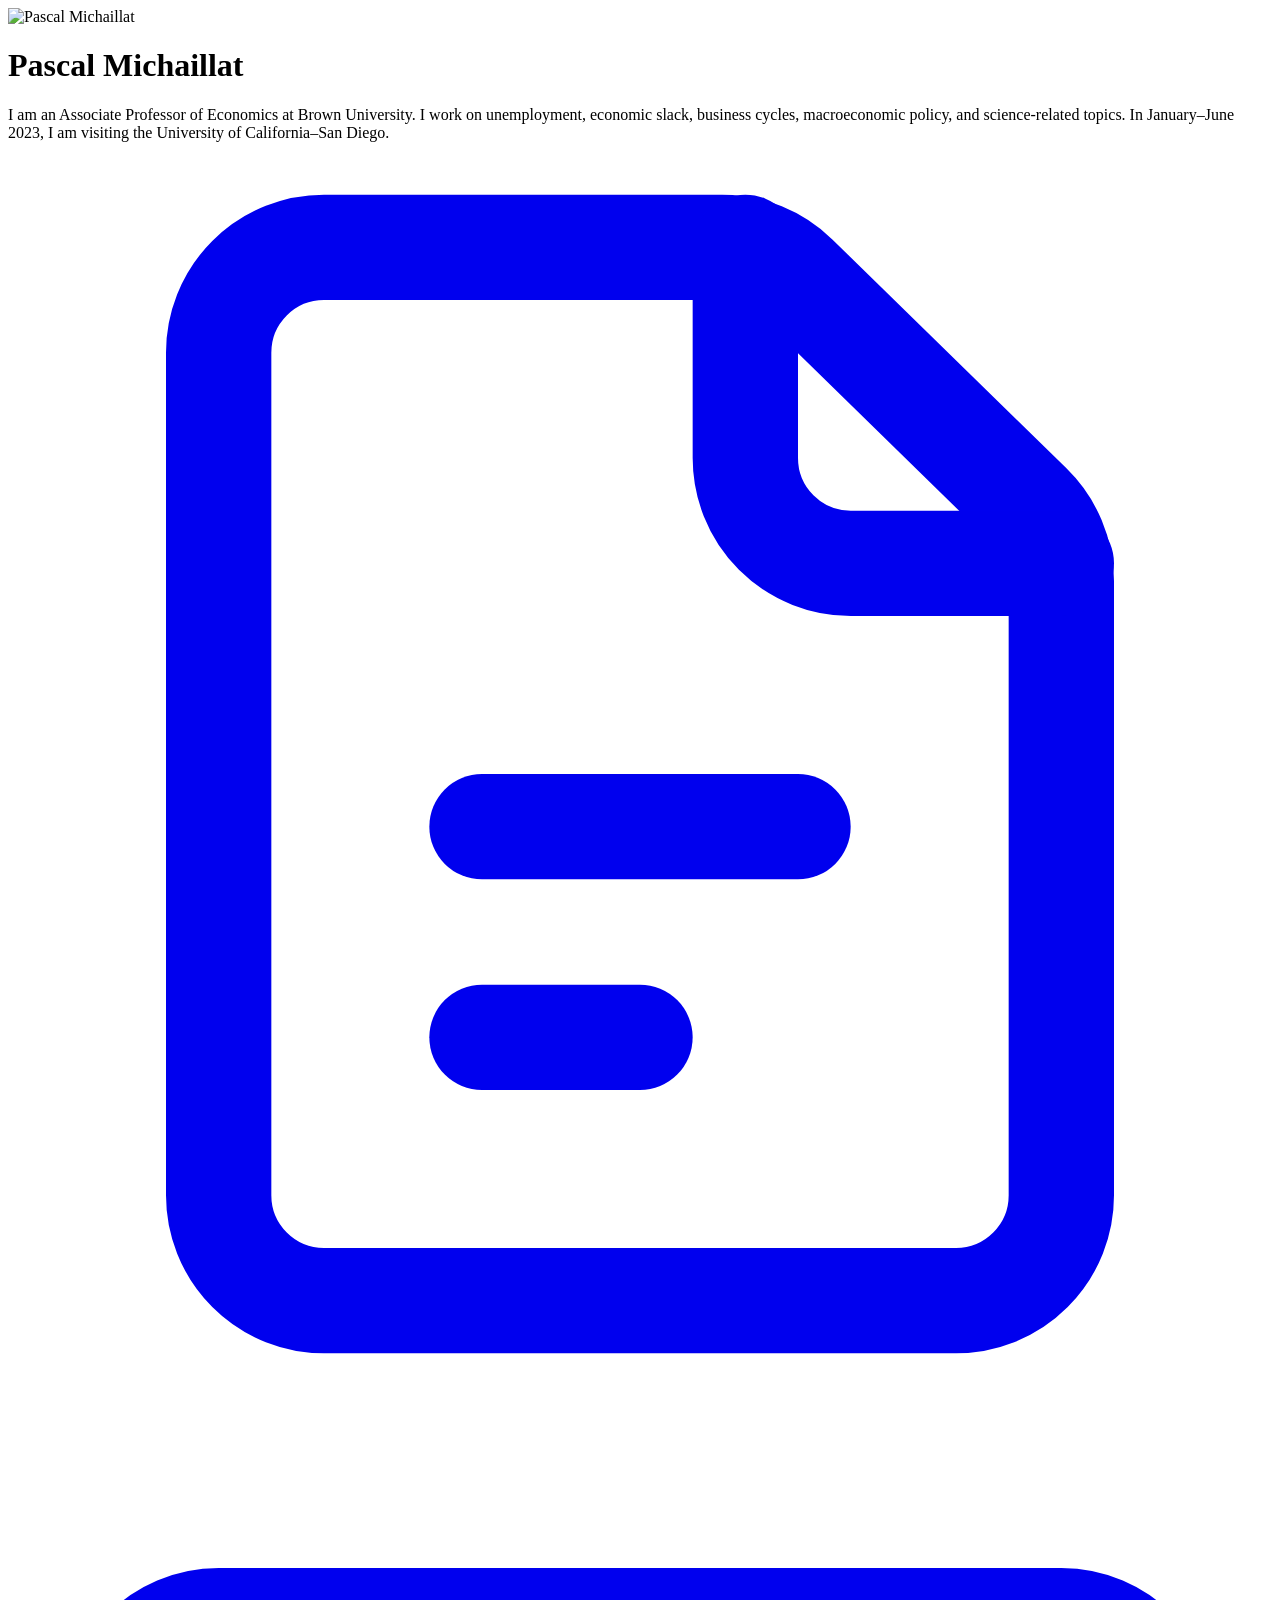
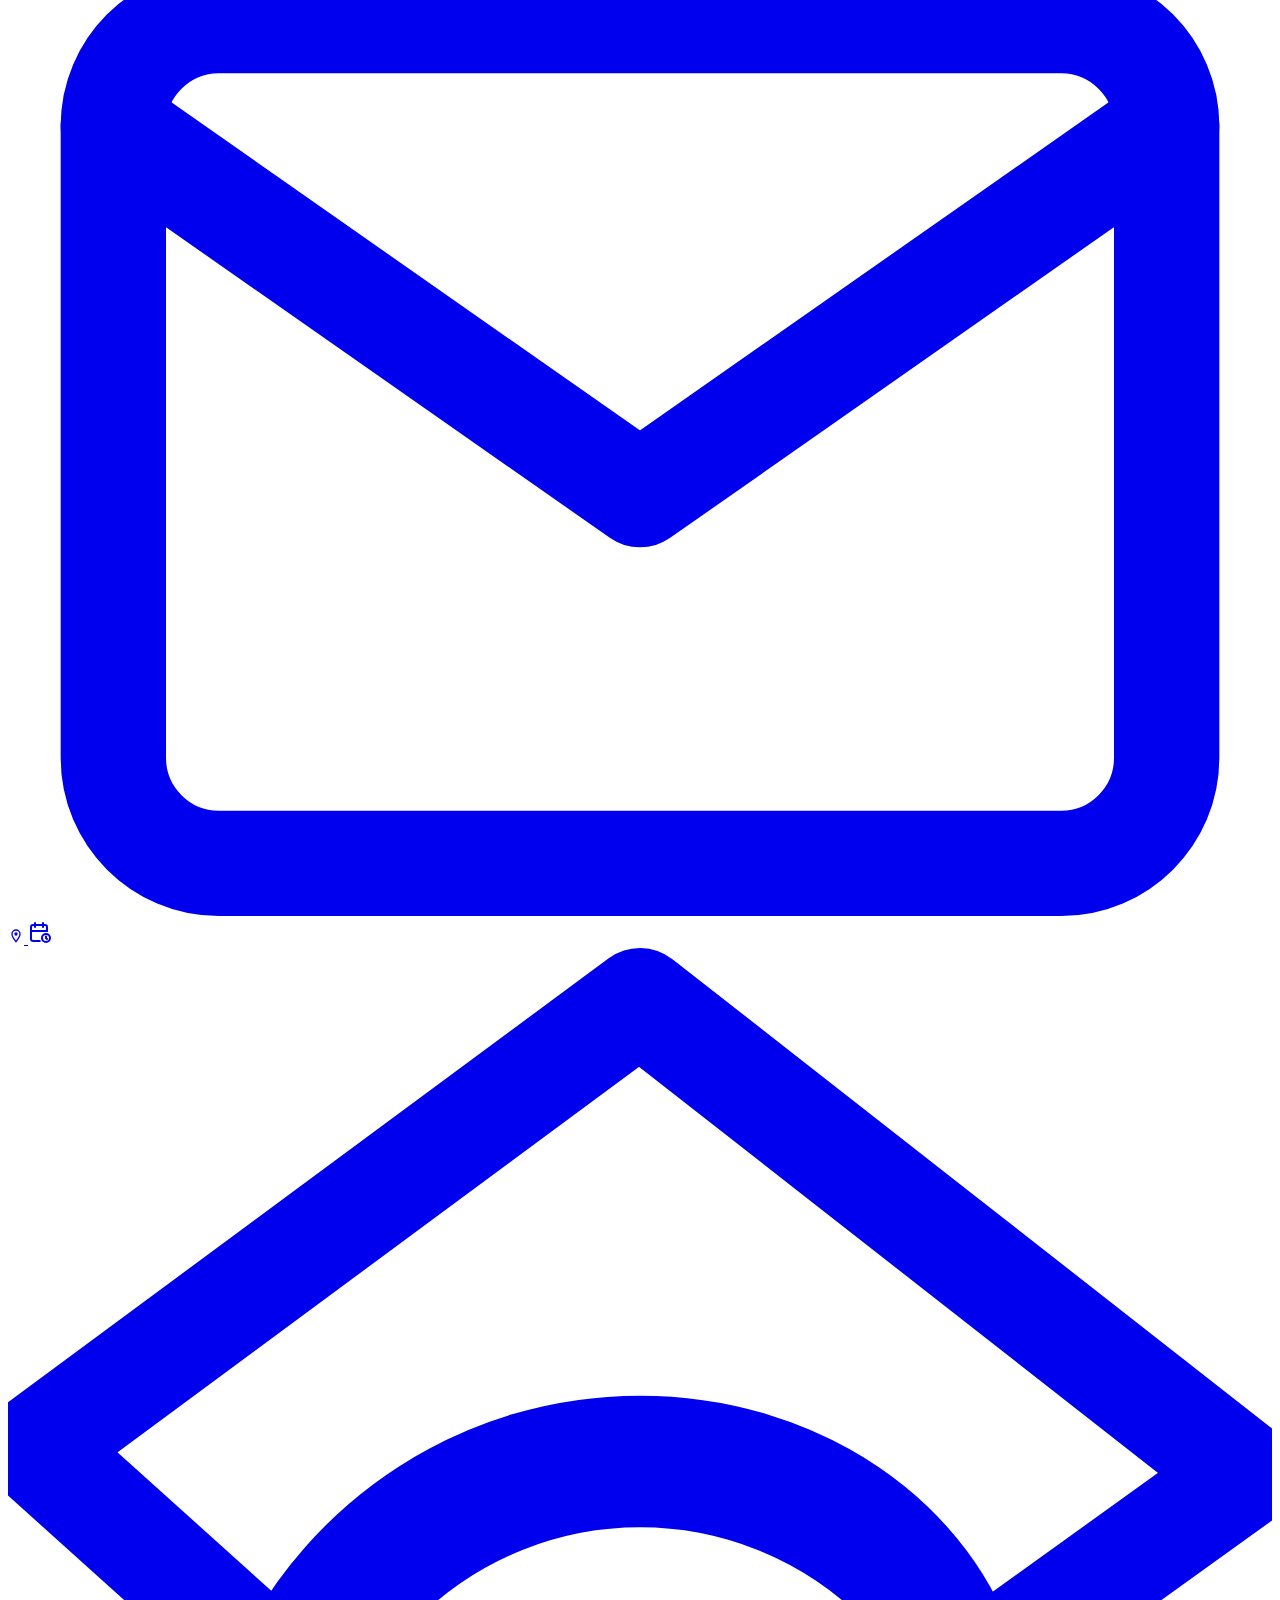
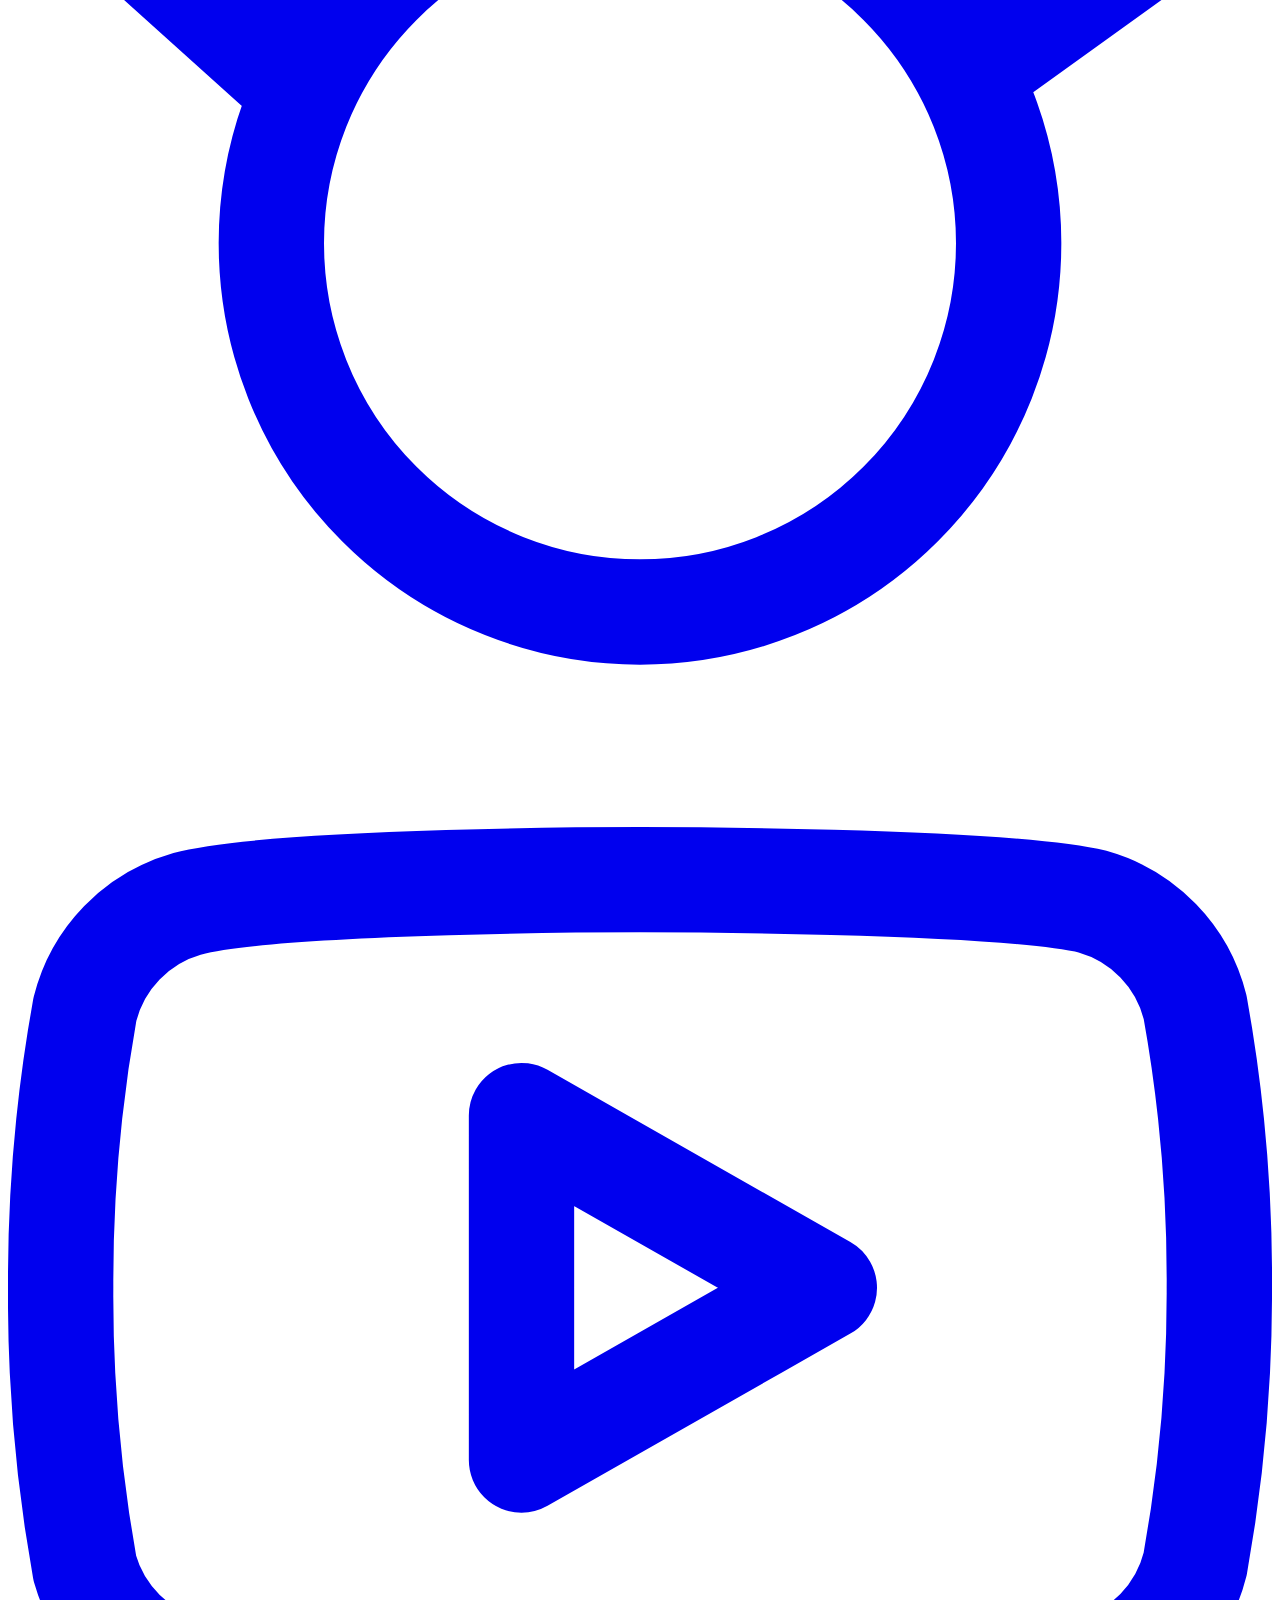
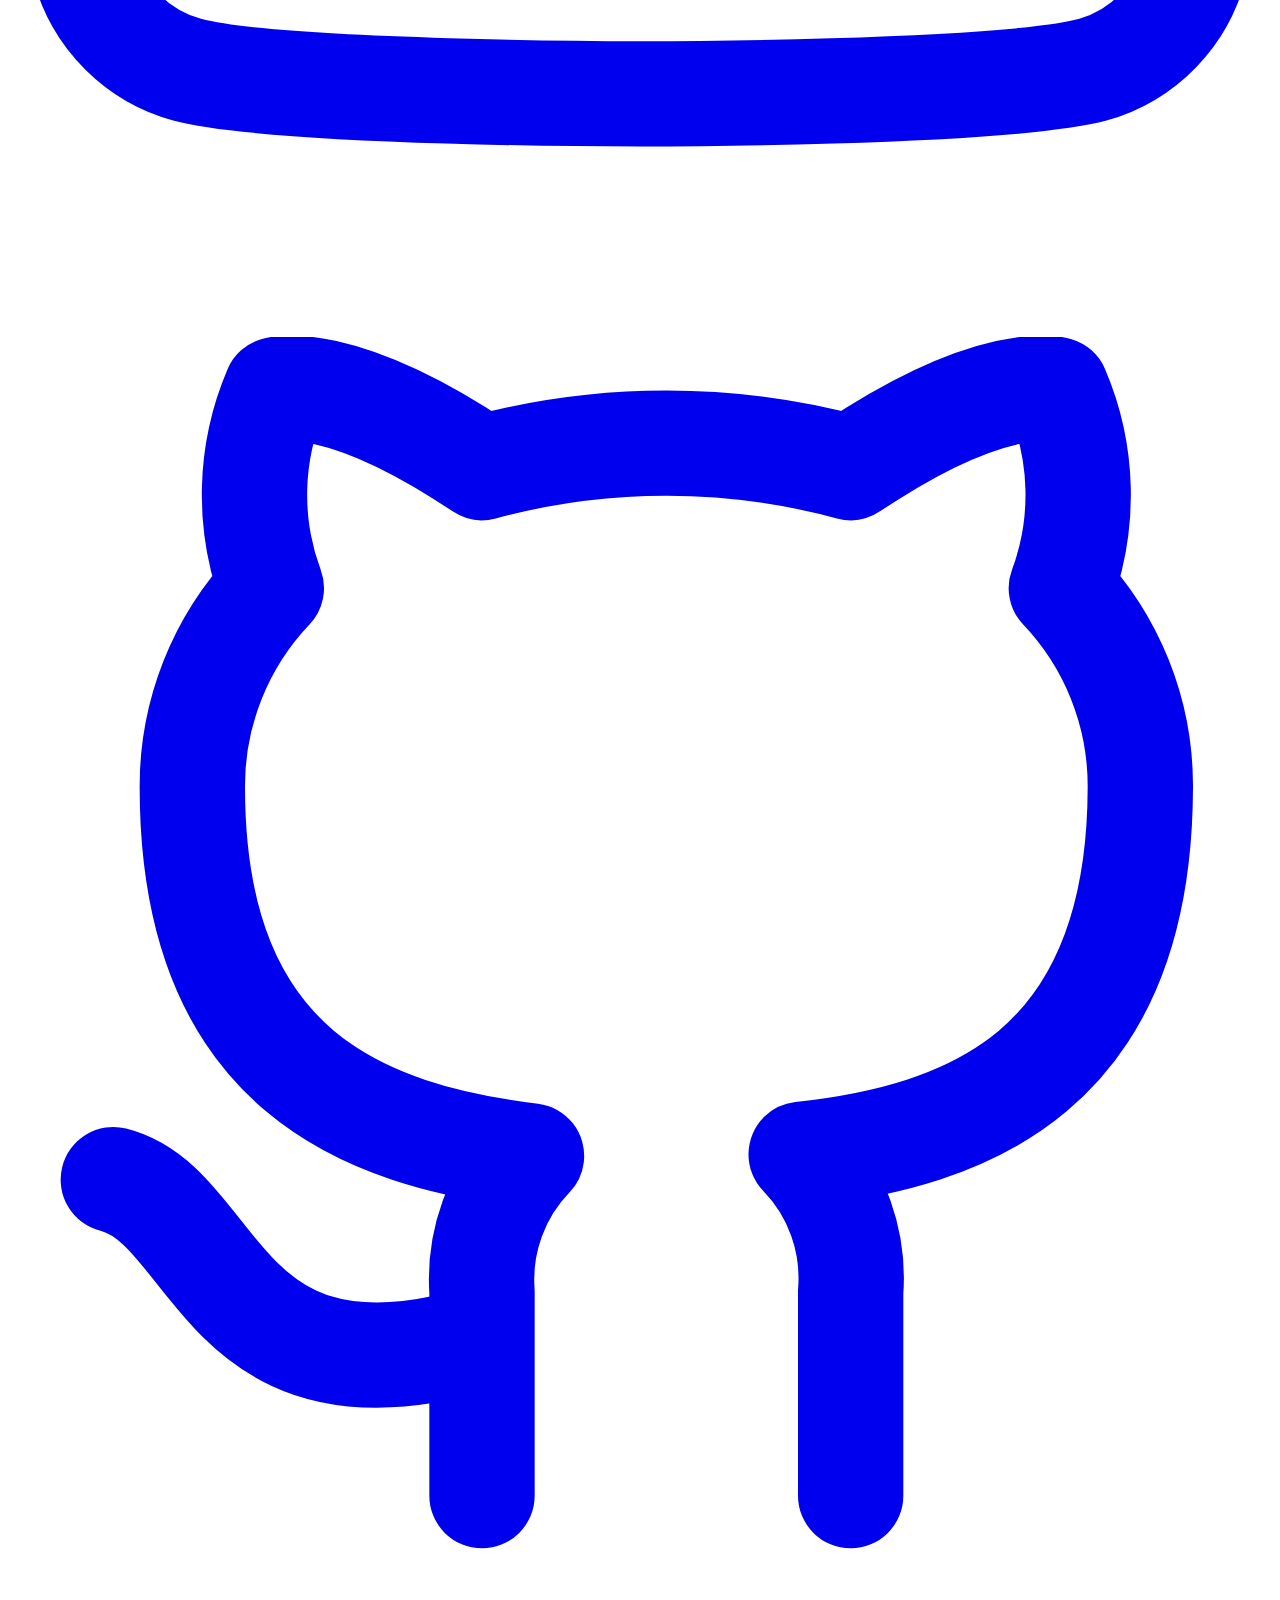
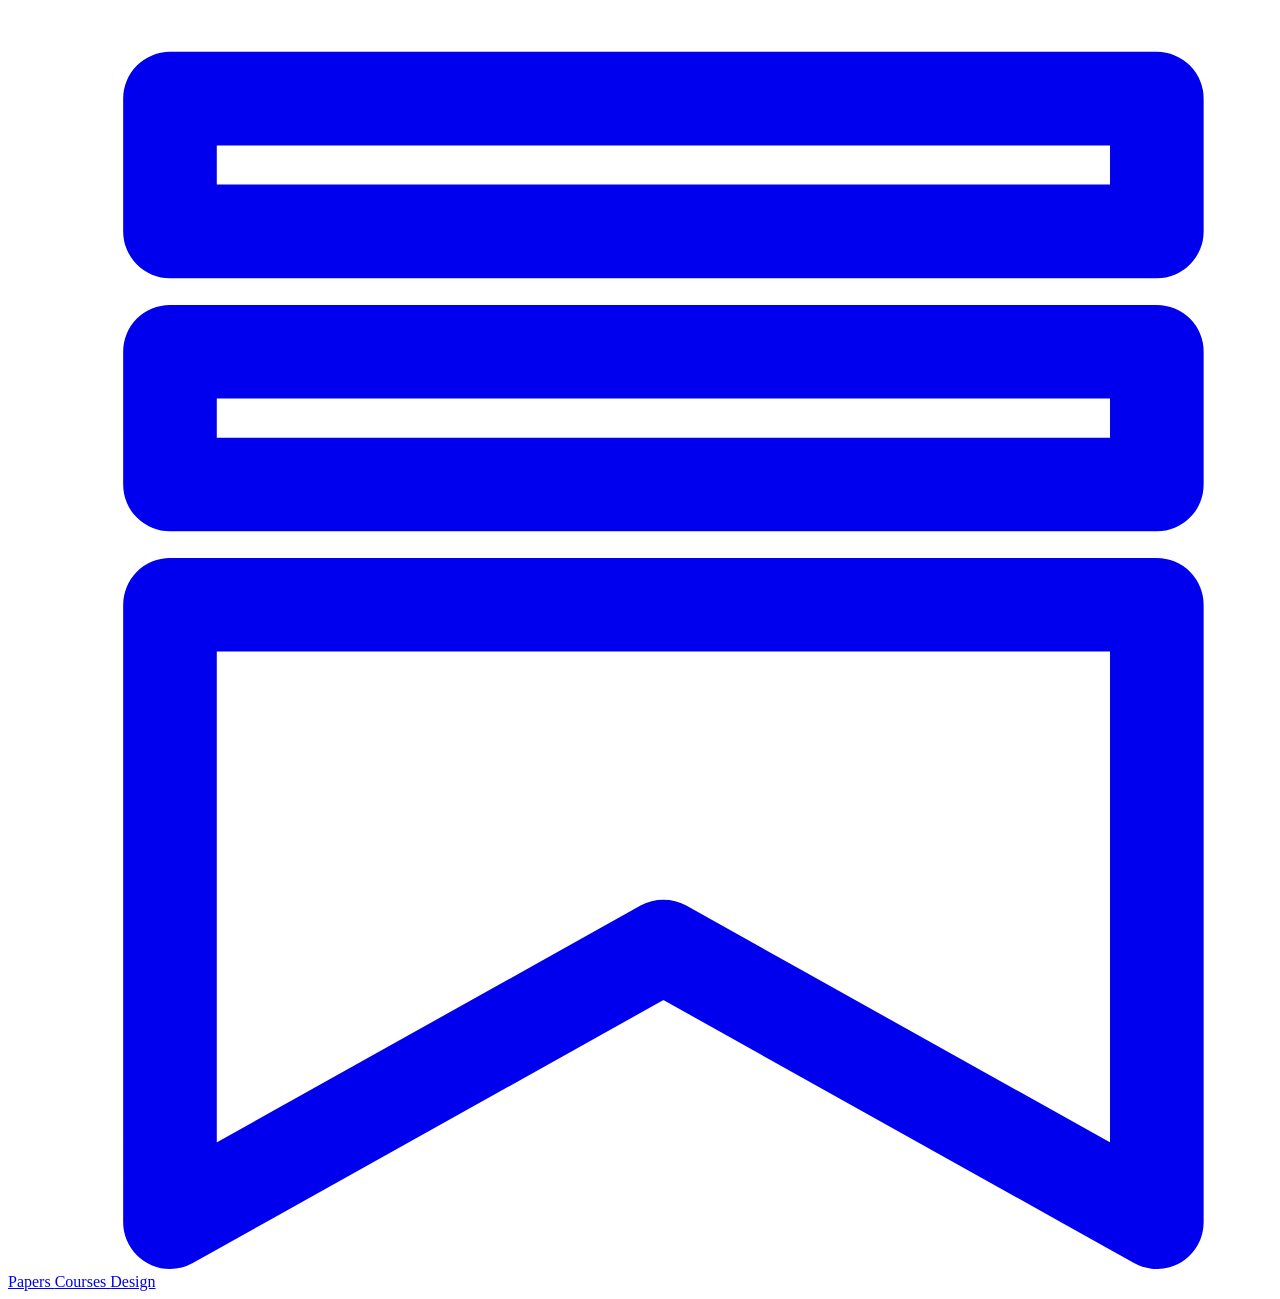
==== public/index.html @ e41f6bfc "Initial commit" ====
<!DOCTYPE html>
<html lang="en" dir="auto">

<head>
	<meta name="generator" content="Hugo 0.104.3" /><meta charset="utf-8">
<meta http-equiv="X-UA-Compatible" content="IE=edge">
<meta name="viewport" content="width=device-width, initial-scale=1, shrink-to-fit=no">
<meta name="robots" content="index, follow">
<title>Pascal Michaillat</title>

<meta name="description" content="I am an Associate Professor of Economics at Brown University. I work on unemployment, economic slack, business cycles, macroeconomic policy, metascience.">
<meta name="author" content="Pascal Michaillat">
<link rel="canonical" href="https://pascalmichaillat.org/">
<link crossorigin="anonymous" href="/assets/css/stylesheet.c2d92e26b63b12cd5063e1975cc4b91ecbeaff701976ba6e4534a183551e47c2.css" integrity="sha256-wtkuJrY7Es1QY&#43;GXXMS5Hsvq/3AZdrpuRTShg1UeR8I=" rel="preload stylesheet" as="style">
<link rel="icon" href="https://pascalmichaillat.org/favicon.ico">
<link rel="icon" type="image/png" sizes="16x16" href="https://pascalmichaillat.org/favicon-16x16.png">
<link rel="icon" type="image/png" sizes="32x32" href="https://pascalmichaillat.org/favicon-32x32.png">
<link rel="apple-touch-icon" href="https://pascalmichaillat.org/apple-touch-icon.png">

<meta name="theme-color" content="#2e2e33">
<meta name="msapplication-TileColor" content="#2e2e33">
<link rel="alternate" type="application/rss+xml" href="https://pascalmichaillat.org/index.xml">
<noscript>
    <style>
        #theme-toggle,
        .top-link {
            display: none;
        }

    </style>
</noscript><meta property="og:title" content="Pascal Michaillat" />
<meta property="og:description" content="I am an Associate Professor of Economics at Brown University. I work on unemployment, economic slack, business cycles, macroeconomic policy, metascience." />
<meta property="og:type" content="website" />
<meta property="og:url" content="https://pascalmichaillat.org/" />

<meta name="twitter:card" content="summary"/>
<meta name="twitter:title" content="Pascal Michaillat"/>
<meta name="twitter:description" content="I am an Associate Professor of Economics at Brown University. I work on unemployment, economic slack, business cycles, macroeconomic policy, metascience."/>
<meta name="twitter:site" content="@pmichaillat"/>

<script type="application/ld+json">
{
  "@context": "https://schema.org",
  "@type": "Organization",
  "name": "Pascal Michaillat",
  "url": "https://pascalmichaillat.org/",
  "description": "I am an Associate Professor of Economics at Brown University. I work on unemployment, economic slack, business cycles, macroeconomic policy, metascience.",
  "thumbnailUrl": "https://pascalmichaillat.org/favicon.ico",
  "sameAs": [
      "/cv.pdf", "mailto:pascalmichaillat@gmail.com", "/location/", "/officehours/", "https://scholar.google.com/citations?user=cL23w-4AAAAJ", "https://www.youtube.com/@pmichaillat", "https://github.com/pmichaillat", "https://pmichaillat.substack.com"
  ]
}
</script>


<script async src="https://www.googletagmanager.com/gtag/js?id=G-97G4MZ4061"></script>
<script>
  window.dataLayer = window.dataLayer || [];
  function gtag(){dataLayer.push(arguments);}
  gtag('js', new Date());

  gtag('config', 'G-97G4MZ4061');
</script>


<link rel="stylesheet" href="https://cdn.jsdelivr.net/npm/katex@0.13.13/dist/katex.min.css" integrity="sha384-RZU/ijkSsFbcmivfdRBQDtwuwVqK7GMOw6IMvKyeWL2K5UAlyp6WonmB8m7Jd0Hn" crossorigin="anonymous">
<script defer src="https://cdn.jsdelivr.net/npm/katex@0.13.13/dist/katex.min.js" integrity="sha384-pK1WpvzWVBQiP0/GjnvRxV4mOb0oxFuyRxJlk6vVw146n3egcN5C925NCP7a7BY8" crossorigin="anonymous"></script>
<script defer src="https://cdn.jsdelivr.net/npm/katex@0.13.13/dist/contrib/auto-render.min.js" integrity="sha384-vZTG03m+2yp6N6BNi5iM4rW4oIwk5DfcNdFfxkk9ZWpDriOkXX8voJBFrAO7MpVl" crossorigin="anonymous"></script>
<script>
    document.addEventListener("DOMContentLoaded", function() {
        renderMathInElement(document.body, {
          
          
          delimiters: [
            {left: '$$', right: '$$', display: true},
            {left: '$', right: '$', display: false},
            {left: "\\begin{equation}", right: "\\end{equation}", display: true},
            {left: "\\begin{equation*}", right: "\\end{equation*}", display: true},
            {left: "\\begin{align}", right: "\\end{align}", display: true},
            {left: "\\begin{align*}", right: "\\end{align*}", display: true},
            {left: "\\begin{alignat}", right: "\\end{alignat}", display: true},
            {left: "\\begin{gather}", right: "\\end{gather}", display: true},
            {left: "\\begin{CD}", right: "\\end{CD}", display: true},
          ],
          
          throwOnError : false
        });
    });
</script>
 


</head>

<body class="list" id="top">
    <main class="main"><div class="profile">
    <div class="profile_inner">
        <img draggable="false" src="https://pascalmichaillat.org/picture.jpeg" alt="Pascal Michaillat" title="Pascal Michaillat"
            height="170" width="170" />
        <h1>Pascal Michaillat</h1>
        <span>I am an Associate Professor of Economics at Brown University. I work on unemployment, economic slack, business cycles, macroeconomic policy, and science-related topics. In January–June 2023, I am visiting the University of California–San Diego.</span><div class="social-icons">
    <a href="/cv.pdf" target="_blank" rel="noopener noreferrer me" title="CV">
        <svg xmlns="http://www.w3.org/2000/svg" viewBox="0 0 24 24" fill="none" stroke="currentColor" stroke-width="2" stroke-linecap="round" stroke-linejoin="round">
    <path
        d="M4 4v16a2 2 0 0 0 2 2h12a2 2 0 0 0 2-2V8.342a2 2 0 0 0-.602-1.43l-4.44-4.342A2 2 0 0 0 13.56 2H6a2 2 0 0 0-2 2z" />
    <path d="M9 13h6" />
    <path d="M9 17h3" />
    <path d="M14 2v4a2 2 0 0 0 2 2h4" /></svg>
    </a>
    <a href="mailto:pascalmichaillat@gmail.com" target="_blank" rel="noopener noreferrer me" title="Email">
        <svg xmlns="http://www.w3.org/2000/svg" viewBox="0 0 24 21" fill="none" stroke="currentColor" stroke-width="2" stroke-linecap="round" stroke-linejoin="round">
    <path d="M4 4h16c1.1 0 2 .9 2 2v12c0 1.1-.9 2-2 2H4c-1.1 0-2-.9-2-2V6c0-1.1.9-2 2-2z"></path>
    <polyline points="22,6 12,13 2,6"></polyline>
</svg>
    </a>
    <a href="/location/" target="_blank" rel="noopener noreferrer me" title="Location">
        <svg xmlns="http://www.w3.org/2000/svg" width="1em" height="1em" preserveAspectRatio="xMidYMid meet" viewBox="0 0 24 24"><path fill="currentColor" d="M12 6.5A2.5 2.5 0 0 1 14.5 9a2.5 2.5 0 0 1-2.5 2.5A2.5 2.5 0 0 1 9.5 9A2.5 2.5 0 0 1 12 6.5M12 2a7 7 0 0 1 7 7c0 5.25-7 13-7 13S5 14.25 5 9a7 7 0 0 1 7-7m0 2a5 5 0 0 0-5 5c0 1 0 3 5 9.71C17 12 17 10 17 9a5 5 0 0 0-5-5Z"/></svg>
    </a>
    <a href="/officehours/" target="_blank" rel="noopener noreferrer me" title="Office Hours">
        <svg xmlns="http://www.w3.org/2000/svg" class="icon icon-tabler icon-tabler-calendar-time" width="24" height="24" viewBox="0 0 24 24" stroke-width="2" stroke="currentColor" fill="none" stroke-linecap="round" stroke-linejoin="round"> <path stroke="none" d="M0 0h24v24H0z" fill="none"/> <path d="M11.795 21h-6.795a2 2 0 0 1 -2 -2v-12a2 2 0 0 1 2 -2h12a2 2 0 0 1 2 2v4" /> <circle cx="18" cy="18" r="4" /> <path d="M15 3v4" /> <path d="M7 3v4" /> <path d="M3 11h16" /> <path d="M18 16.496v1.504l1 1" /> 
</svg>
    </a>
    <a href="https://scholar.google.com/citations?user=cL23w-4AAAAJ" target="_blank" rel="noopener noreferrer me" title="Google Scholar">
        <svg viewBox="0 0 24 25" xmlns="http://www.w3.org/2000/svg" fill="none" stroke="currentColor"
     stroke-width="2" stroke-linecap="round" stroke-linejoin="round">
     <path
         d="M5.242 13.769L0.5 9.5 12 1l11.5 9-5.242 3.769C17.548 11.249 14.978 9.5 12 9.5c-2.977 0-5.548 1.748-6.758 4.269zM12 10a7 7 0 1 0 0 14 7 7 0 0 0 0-14z" />
 </svg>
    </a>
    <a href="https://www.youtube.com/@pmichaillat" target="_blank" rel="noopener noreferrer me" title="YouTube">
        <svg xmlns="http://www.w3.org/2000/svg" viewBox="0 0 24 24" fill="none" stroke="currentColor" stroke-width="2"
    stroke-linecap="round" stroke-linejoin="round">
    <path
        d="M22.54 6.42a2.78 2.78 0 0 0-1.94-2C18.88 4 12 4 12 4s-6.88 0-8.6.46a2.78 2.78 0 0 0-1.94 2A29 29 0 0 0 1 11.75a29 29 0 0 0 .46 5.33A2.78 2.78 0 0 0 3.4 19c1.72.46 8.6.46 8.6.46s6.88 0 8.6-.46a2.78 2.78 0 0 0 1.94-2 29 29 0 0 0 .46-5.25 29 29 0 0 0-.46-5.33z">
    </path>
    <polygon points="9.75 15.02 15.5 11.75 9.75 8.48 9.75 15.02"></polygon></svg>
    </a>
    <a href="https://github.com/pmichaillat" target="_blank" rel="noopener noreferrer me" title="GitHub">
        <svg xmlns="http://www.w3.org/2000/svg" viewBox="0 0 24 24" fill="none" stroke="currentColor" stroke-width="2" stroke-linecap="round" stroke-linejoin="round">
    <path
        d="M9 19c-5 1.5-5-2.5-7-3m14 6v-3.87a3.37 3.37 0 0 0-.94-2.61c3.14-.35 6.44-1.54 6.44-7A5.44 5.44 0 0 0 20 4.77 5.07 5.07 0 0 0 19.91 1S18.73.65 16 2.48a13.38 13.38 0 0 0-7 0C6.27.65 5.09 1 5.09 1A5.07 5.07 0 0 0 5 4.77a5.44 5.44 0 0 0-1.5 3.78c0 5.42 3.3 6.61 6.44 7A3.37 3.37 0 0 0 9 18.13V22">
    </path>
</svg>
    </a>
    <a href="https://pmichaillat.substack.com" target="_blank" rel="noopener noreferrer me" title="Substack">
        <svg viewBox="-2 -2 27 27" xmlns="http://www.w3.org/2000/svg" fill="none" stroke="currentColor" stroke-width="2" stroke-linecap="round" stroke-linejoin="round">
    <path d="M22.539 8.242H1.46V5.406h21.08v2.836zM1.46 10.812V24L12 18.11 22.54 24V10.812H1.46zM22.54 0H1.46v2.836h21.08V0z"/></svg>
    </a>
</div>

        <div class="buttons">
            <a class="button" href="/papers/" rel="noopener" title="Papers">
                <span class="button-inner">
                    Papers
                </span>
            </a>
            <a class="button" href="/courses/" rel="noopener" title="Courses">
                <span class="button-inner">
                    Courses
                </span>
            </a>
            <a class="button" href="/design/" rel="noopener" title="Design">
                <span class="button-inner">
                    Design
                </span>
            </a>
        </div>
    </div>
</div>

    </main>
    

<script>
    let menu = document.getElementById('menu')
    if (menu) {
        menu.scrollLeft = localStorage.getItem("menu-scroll-position");
        menu.onscroll = function () {
            localStorage.setItem("menu-scroll-position", menu.scrollLeft);
        }
    }

    document.querySelectorAll('a[href^="#"]').forEach(anchor => {
        anchor.addEventListener("click", function (e) {
            e.preventDefault();
            var id = this.getAttribute("href").substr(1);
            if (!window.matchMedia('(prefers-reduced-motion: reduce)').matches) {
                document.querySelector(`[id='${decodeURIComponent(id)}']`).scrollIntoView({
                    behavior: "smooth"
                });
            } else {
                document.querySelector(`[id='${decodeURIComponent(id)}']`).scrollIntoView();
            }
            if (id === "top") {
                history.replaceState(null, null, " ");
            } else {
                history.pushState(null, null, `#${id}`);
            }
        });
    });

</script>
</body>
</html>
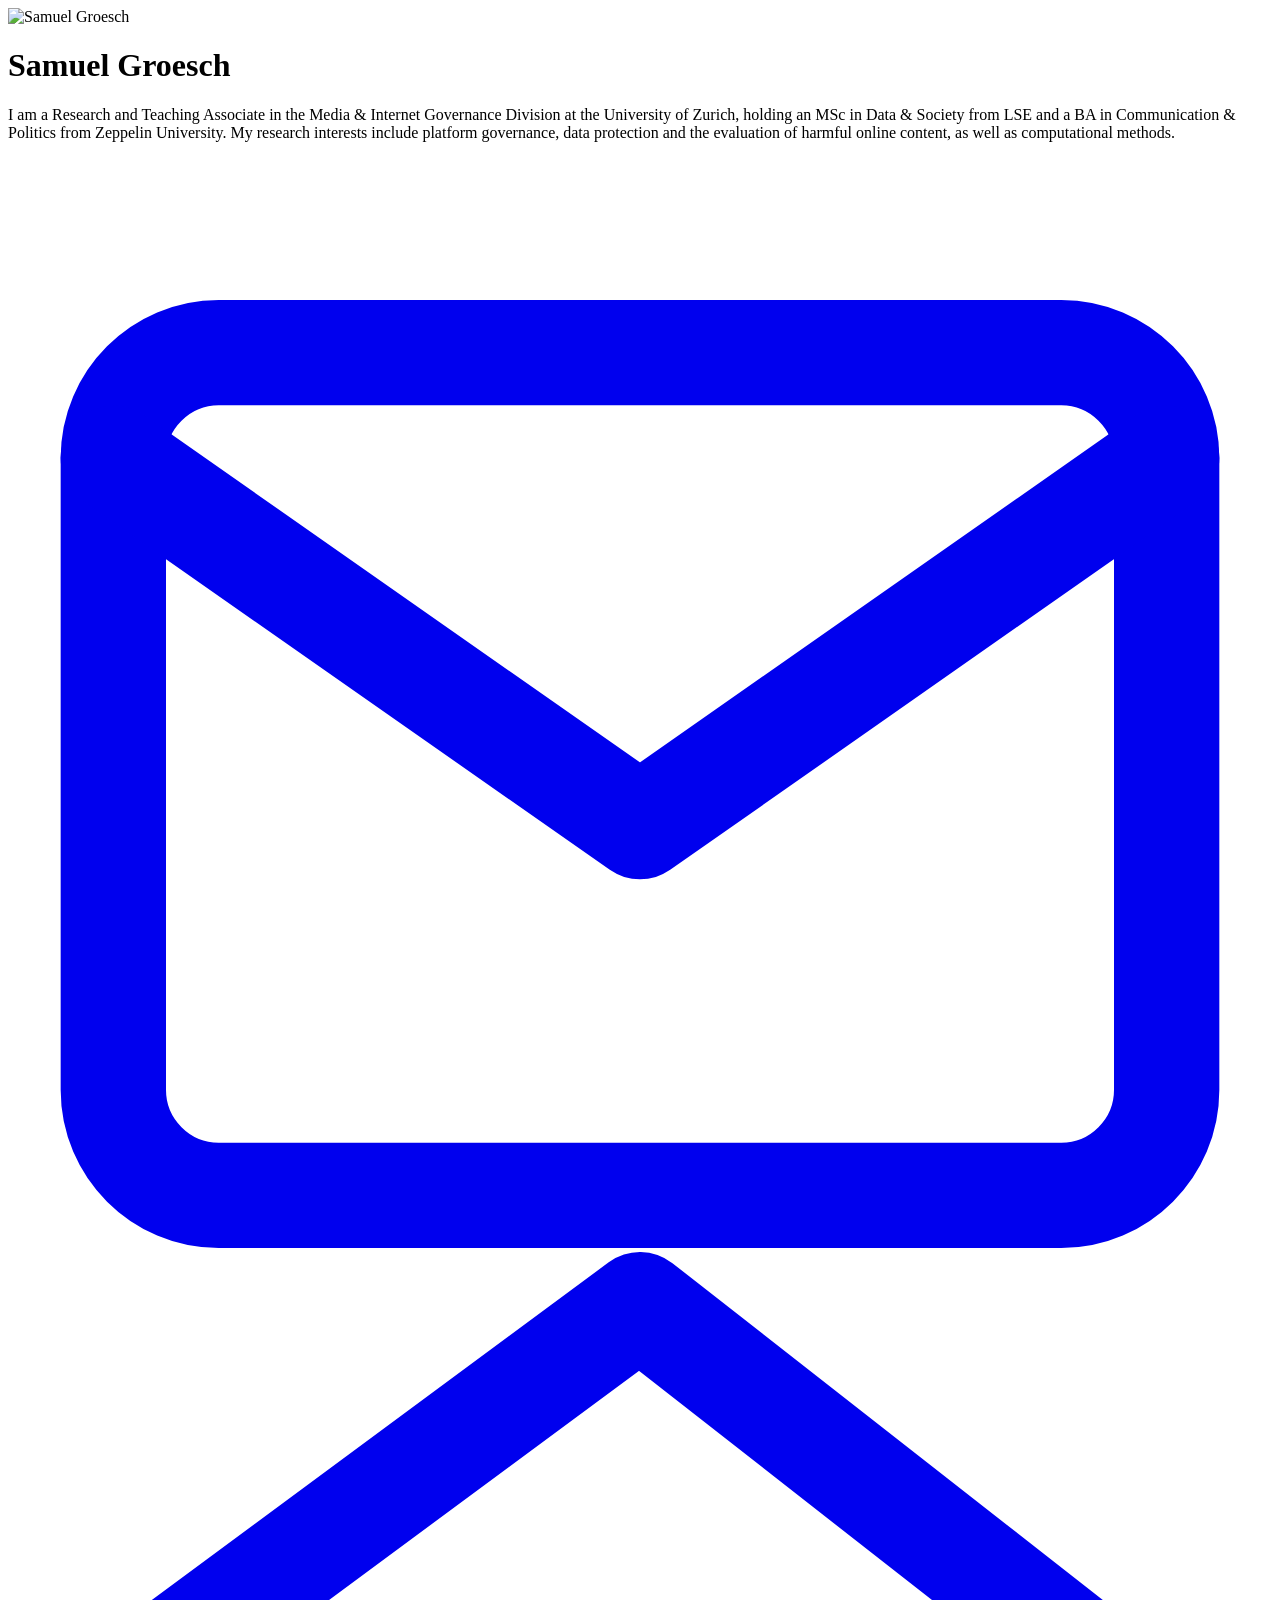
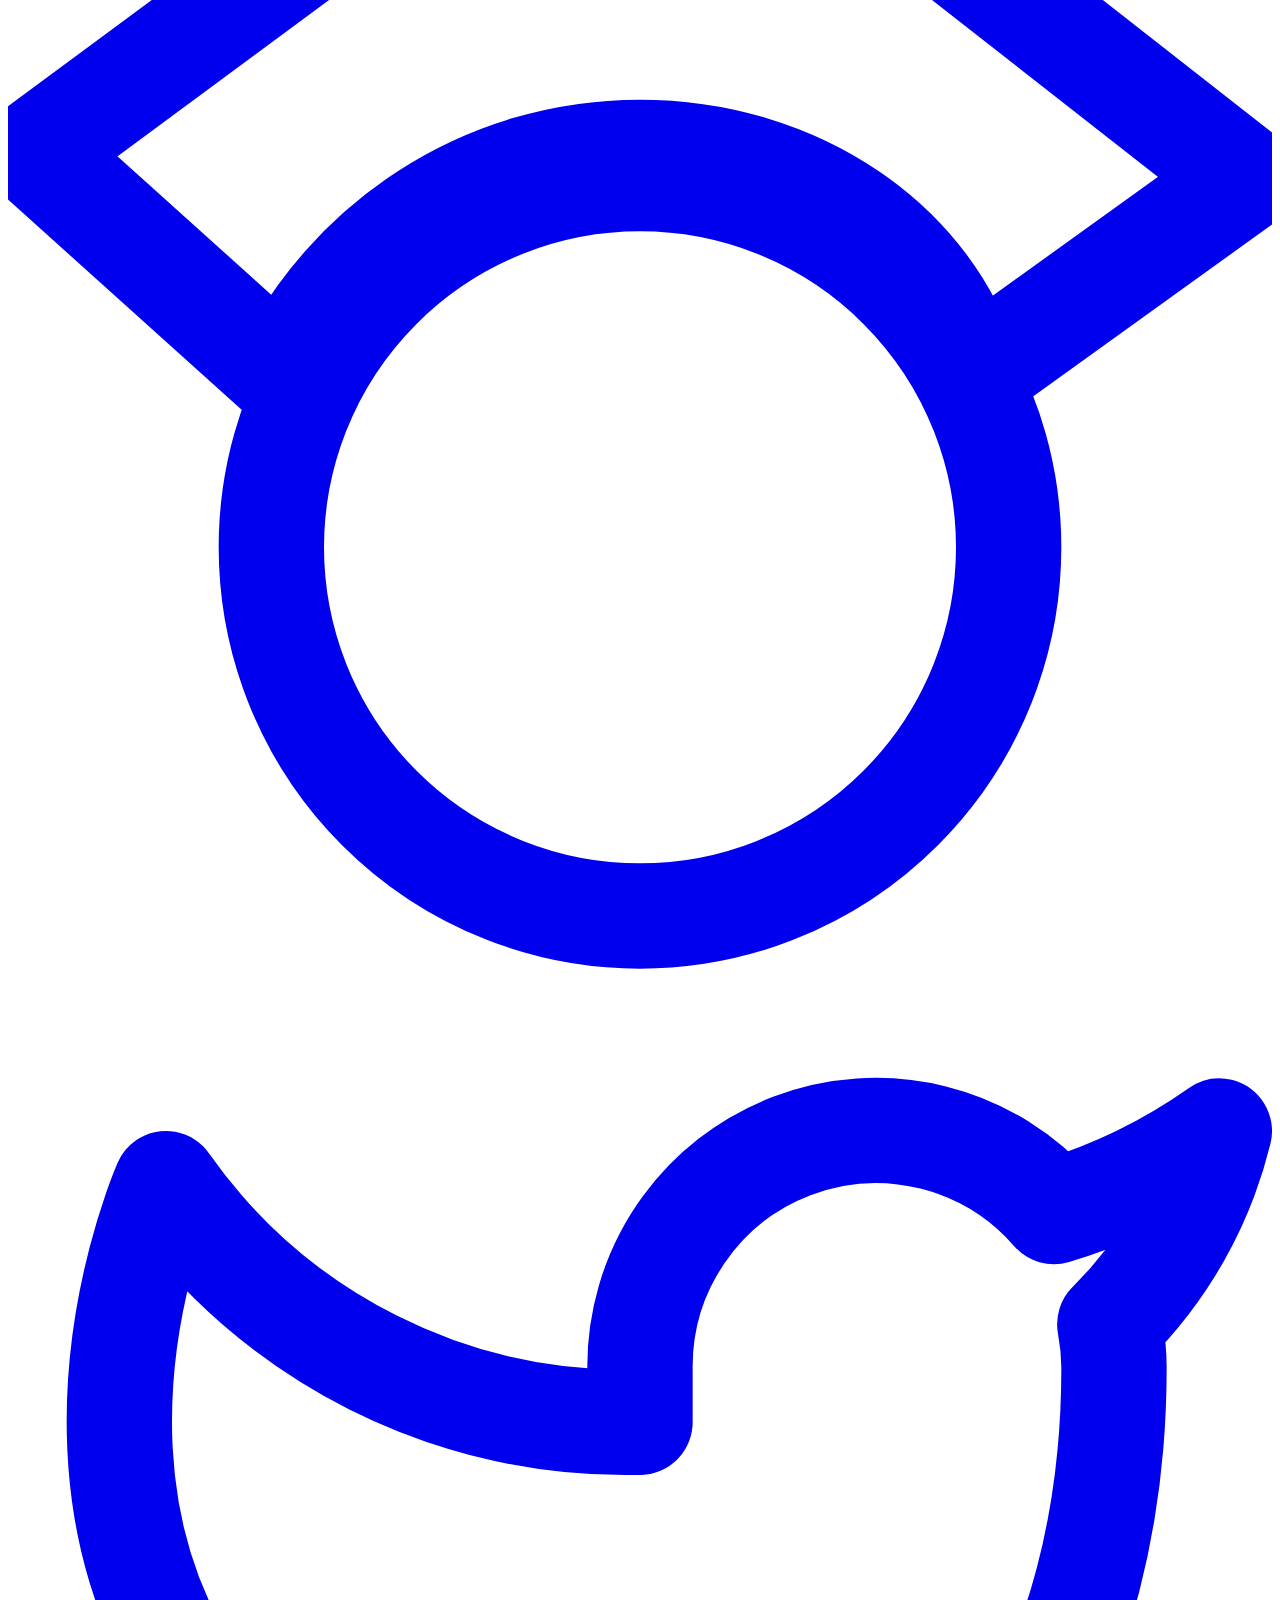
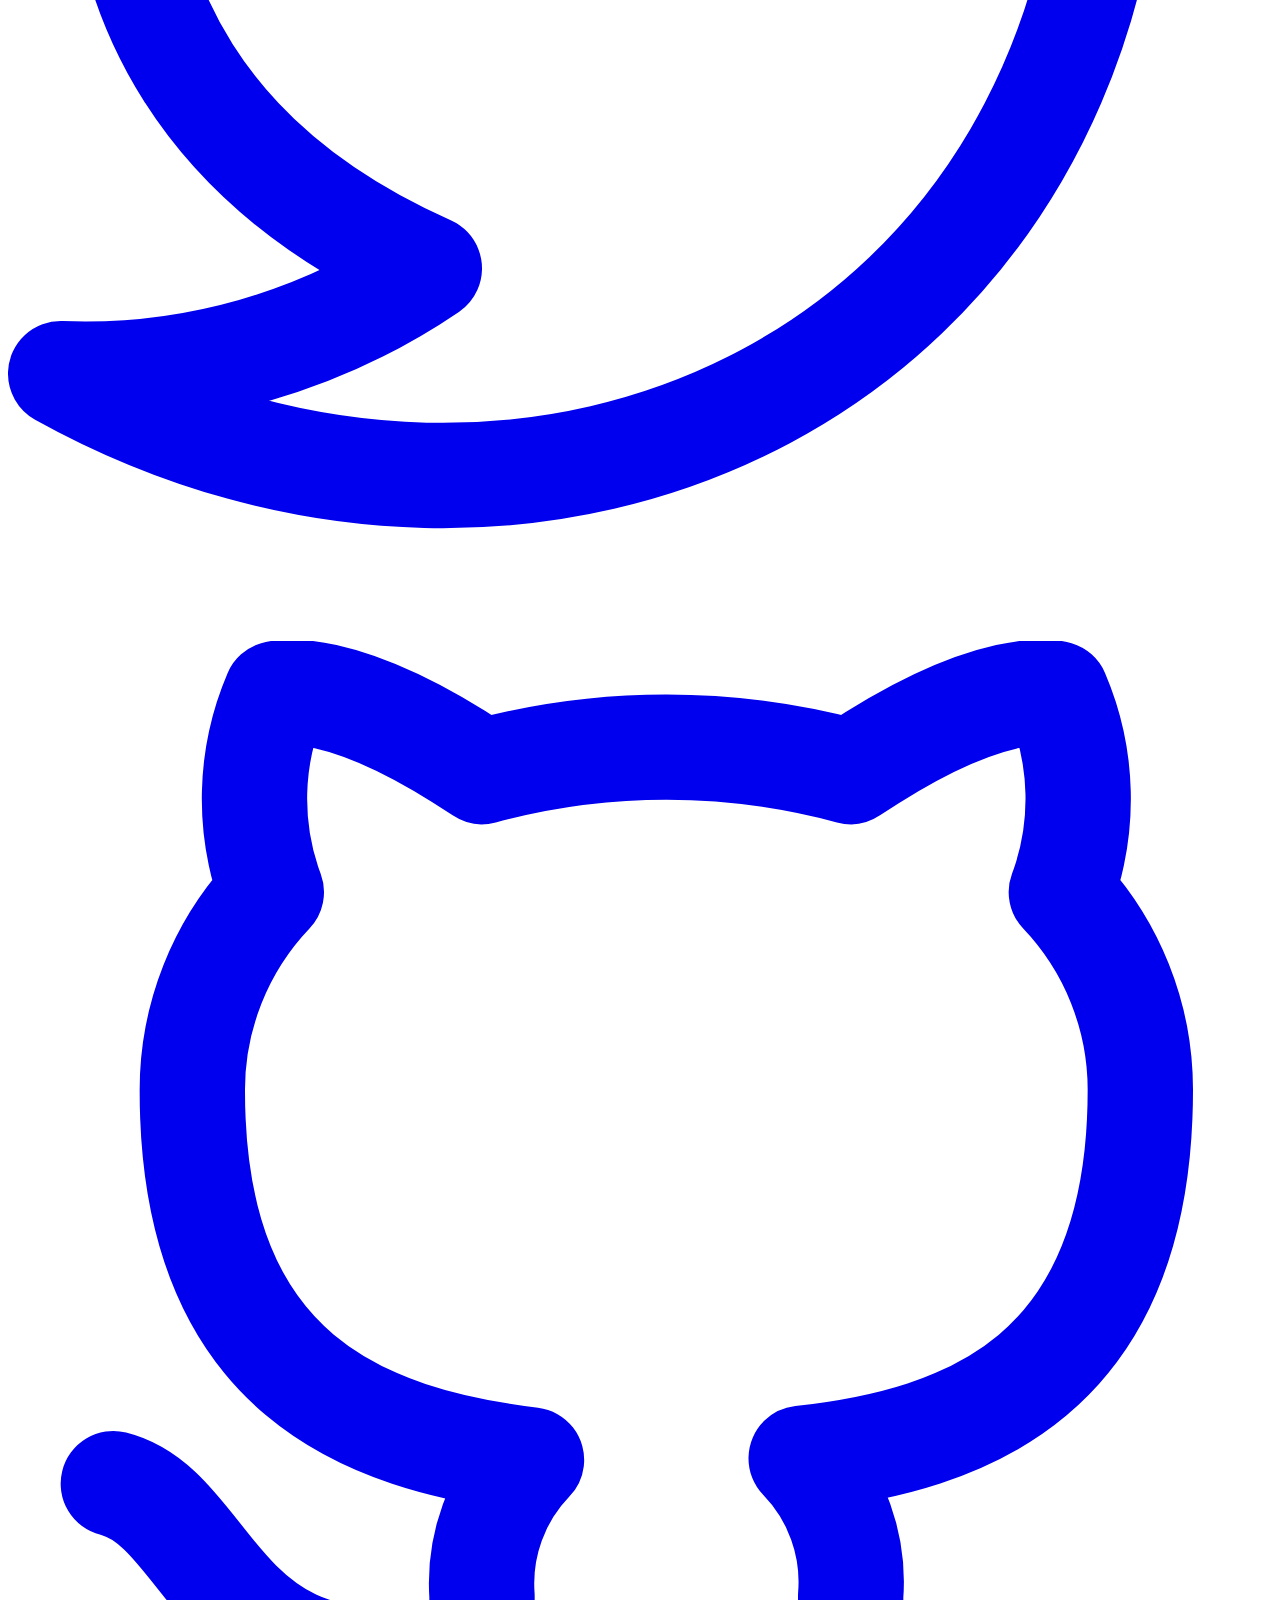
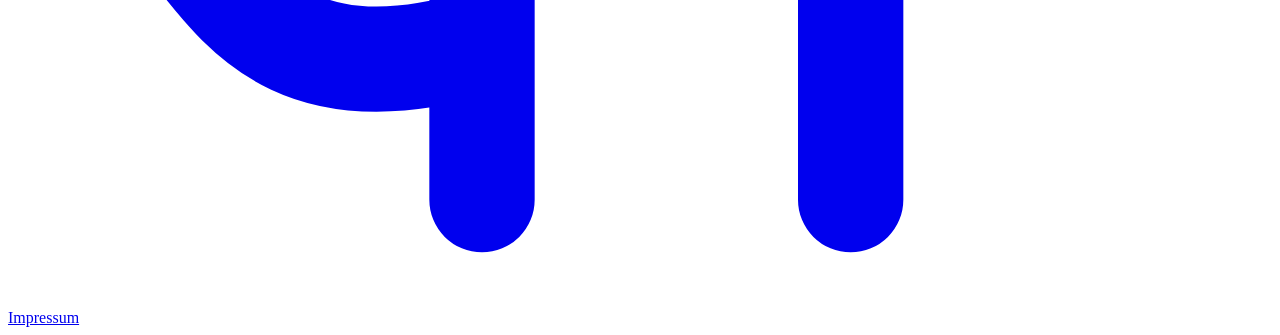
==== commit 4999a0d5: "New job" ====
--- a/public/index.html
+++ b/public/index.html
@@ -2,24 +2,24 @@
 <html lang="en" dir="auto">
 
 <head>
-	<meta name="generator" content="Hugo 0.104.3" /><meta charset="utf-8">
+	<meta name="generator" content="Hugo 0.112.7"><meta charset="utf-8">
 <meta http-equiv="X-UA-Compatible" content="IE=edge">
 <meta name="viewport" content="width=device-width, initial-scale=1, shrink-to-fit=no">
 <meta name="robots" content="index, follow">
-<title>Pascal Michaillat</title>
+<title>Samuel Groesch</title>
 
-<meta name="description" content="I am an Associate Professor of Economics at Brown University. I work on unemployment, economic slack, business cycles, macroeconomic policy, metascience.">
-<meta name="author" content="Pascal Michaillat">
-<link rel="canonical" href="https://pascalmichaillat.org/">
+<meta name="description" content="I am a Research and Teaching Associate in the Media &amp; Internet Governance Division at the University of Zurich. I hold an MSc in Data &amp; Society from LSE and a BA in Communication &amp; Politics from Zeppelin University.">
+<meta name="author" content="Samuel Groesch">
+<link rel="canonical" href="https://gr0esch.github.io/">
 <link crossorigin="anonymous" href="/assets/css/stylesheet.c2d92e26b63b12cd5063e1975cc4b91ecbeaff701976ba6e4534a183551e47c2.css" integrity="sha256-wtkuJrY7Es1QY&#43;GXXMS5Hsvq/3AZdrpuRTShg1UeR8I=" rel="preload stylesheet" as="style">
-<link rel="icon" href="https://pascalmichaillat.org/favicon.ico">
-<link rel="icon" type="image/png" sizes="16x16" href="https://pascalmichaillat.org/favicon-16x16.png">
-<link rel="icon" type="image/png" sizes="32x32" href="https://pascalmichaillat.org/favicon-32x32.png">
-<link rel="apple-touch-icon" href="https://pascalmichaillat.org/apple-touch-icon.png">
+<link rel="icon" href="https://gr0esch.github.io/favicon.ico">
+<link rel="icon" type="image/png" sizes="16x16" href="https://gr0esch.github.io/favicon-16x16.png">
+<link rel="icon" type="image/png" sizes="32x32" href="https://gr0esch.github.io/favicon-32x32.png">
+<link rel="apple-touch-icon" href="https://gr0esch.github.io/apple-touch-icon.png">
 
 <meta name="theme-color" content="#2e2e33">
 <meta name="msapplication-TileColor" content="#2e2e33">
-<link rel="alternate" type="application/rss+xml" href="https://pascalmichaillat.org/index.xml">
+<link rel="alternate" type="application/rss+xml" href="https://gr0esch.github.io/index.xml">
 <noscript>
     <style>
         #theme-toggle,
@@ -28,39 +28,30 @@
         }
 
     </style>
-</noscript><meta property="og:title" content="Pascal Michaillat" />
-<meta property="og:description" content="I am an Associate Professor of Economics at Brown University. I work on unemployment, economic slack, business cycles, macroeconomic policy, metascience." />
+</noscript><meta property="og:title" content="Samuel Groesch" />
+<meta property="og:description" content="I am a Research and Teaching Associate in the Media &amp; Internet Governance Division at the University of Zurich. I hold an MSc in Data &amp; Society from LSE and a BA in Communication &amp; Politics from Zeppelin University." />
 <meta property="og:type" content="website" />
-<meta property="og:url" content="https://pascalmichaillat.org/" />
+<meta property="og:url" content="https://gr0esch.github.io/" />
 
 <meta name="twitter:card" content="summary"/>
-<meta name="twitter:title" content="Pascal Michaillat"/>
-<meta name="twitter:description" content="I am an Associate Professor of Economics at Brown University. I work on unemployment, economic slack, business cycles, macroeconomic policy, metascience."/>
-<meta name="twitter:site" content="@pmichaillat"/>
+<meta name="twitter:title" content="Samuel Groesch"/>
+<meta name="twitter:description" content="I am a Research and Teaching Associate in the Media &amp; Internet Governance Division at the University of Zurich. I hold an MSc in Data &amp; Society from LSE and a BA in Communication &amp; Politics from Zeppelin University."/>
+<meta name="twitter:site" content="@samuelgroesch"/>
 
 <script type="application/ld+json">
 {
   "@context": "https://schema.org",
   "@type": "Organization",
-  "name": "Pascal Michaillat",
-  "url": "https://pascalmichaillat.org/",
-  "description": "I am an Associate Professor of Economics at Brown University. I work on unemployment, economic slack, business cycles, macroeconomic policy, metascience.",
-  "thumbnailUrl": "https://pascalmichaillat.org/favicon.ico",
+  "name": "Samuel Groesch",
+  "url": "https://gr0esch.github.io/",
+  "description": "I am a Research and Teaching Associate in the Media \u0026amp; Internet Governance Division at the University of Zurich. I hold an MSc in Data \u0026amp; Society from LSE and a BA in Communication \u0026amp; …",
+  "thumbnailUrl": "https://gr0esch.github.io/favicon.ico",
   "sameAs": [
-      "/cv.pdf", "mailto:pascalmichaillat@gmail.com", "/location/", "/officehours/", "https://scholar.google.com/citations?user=cL23w-4AAAAJ", "https://www.youtube.com/@pmichaillat", "https://github.com/pmichaillat", "https://pmichaillat.substack.com"
+      "mailto:s.groesch@ikmz.uzh.ch", "https://www.ikmz.uzh.ch/en/research/divisions/media-and-internet-governance/team/samuel-groesch.html", "https://twitter.com/samuelgroesch", "https://github.com/gr0esch"
   ]
 }
 </script>
 
-
-<script async src="https://www.googletagmanager.com/gtag/js?id=G-97G4MZ4061"></script>
-<script>
-  window.dataLayer = window.dataLayer || [];
-  function gtag(){dataLayer.push(arguments);}
-  gtag('js', new Date());
-
-  gtag('config', 'G-97G4MZ4061');
-</script>
 
 
 <link rel="stylesheet" href="https://cdn.jsdelivr.net/npm/katex@0.13.13/dist/katex.min.css" integrity="sha384-RZU/ijkSsFbcmivfdRBQDtwuwVqK7GMOw6IMvKyeWL2K5UAlyp6WonmB8m7Jd0Hn" crossorigin="anonymous">
@@ -95,81 +86,53 @@
 <body class="list" id="top">
     <main class="main"><div class="profile">
     <div class="profile_inner">
-        <img draggable="false" src="https://pascalmichaillat.org/picture.jpeg" alt="Pascal Michaillat" title="Pascal Michaillat"
+        <img draggable="false" src="https://gr0esch.github.io/picture_new.jpg" alt="Samuel Groesch" title="Samuel Groesch"
             height="170" width="170" />
-        <h1>Pascal Michaillat</h1>
-        <span>I am an Associate Professor of Economics at Brown University. I work on unemployment, economic slack, business cycles, macroeconomic policy, and science-related topics. In January–June 2023, I am visiting the University of California–San Diego.</span><div class="social-icons">
-    <a href="/cv.pdf" target="_blank" rel="noopener noreferrer me" title="CV">
-        <svg xmlns="http://www.w3.org/2000/svg" viewBox="0 0 24 24" fill="none" stroke="currentColor" stroke-width="2" stroke-linecap="round" stroke-linejoin="round">
-    <path
-        d="M4 4v16a2 2 0 0 0 2 2h12a2 2 0 0 0 2-2V8.342a2 2 0 0 0-.602-1.43l-4.44-4.342A2 2 0 0 0 13.56 2H6a2 2 0 0 0-2 2z" />
-    <path d="M9 13h6" />
-    <path d="M9 17h3" />
-    <path d="M14 2v4a2 2 0 0 0 2 2h4" /></svg>
-    </a>
-    <a href="mailto:pascalmichaillat@gmail.com" target="_blank" rel="noopener noreferrer me" title="Email">
+        <h1>Samuel Groesch</h1>
+        <span>I am a Research and Teaching Associate in the Media &amp; Internet Governance Division at the University of Zurich, holding an MSc in Data &amp; Society from LSE and a BA in Communication &amp; Politics from Zeppelin University. My research interests include platform governance, data protection and the evaluation of harmful online content, as well as computational methods.</span><div class="social-icons">
+    <a href="mailto:s.groesch@ikmz.uzh.ch" target="_blank" rel="noopener noreferrer me" title="Email">
         <svg xmlns="http://www.w3.org/2000/svg" viewBox="0 0 24 21" fill="none" stroke="currentColor" stroke-width="2" stroke-linecap="round" stroke-linejoin="round">
     <path d="M4 4h16c1.1 0 2 .9 2 2v12c0 1.1-.9 2-2 2H4c-1.1 0-2-.9-2-2V6c0-1.1.9-2 2-2z"></path>
     <polyline points="22,6 12,13 2,6"></polyline>
 </svg>
     </a>
-    <a href="/location/" target="_blank" rel="noopener noreferrer me" title="Location">
-        <svg xmlns="http://www.w3.org/2000/svg" width="1em" height="1em" preserveAspectRatio="xMidYMid meet" viewBox="0 0 24 24"><path fill="currentColor" d="M12 6.5A2.5 2.5 0 0 1 14.5 9a2.5 2.5 0 0 1-2.5 2.5A2.5 2.5 0 0 1 9.5 9A2.5 2.5 0 0 1 12 6.5M12 2a7 7 0 0 1 7 7c0 5.25-7 13-7 13S5 14.25 5 9a7 7 0 0 1 7-7m0 2a5 5 0 0 0-5 5c0 1 0 3 5 9.71C17 12 17 10 17 9a5 5 0 0 0-5-5Z"/></svg>
-    </a>
-    <a href="/officehours/" target="_blank" rel="noopener noreferrer me" title="Office Hours">
-        <svg xmlns="http://www.w3.org/2000/svg" class="icon icon-tabler icon-tabler-calendar-time" width="24" height="24" viewBox="0 0 24 24" stroke-width="2" stroke="currentColor" fill="none" stroke-linecap="round" stroke-linejoin="round"> <path stroke="none" d="M0 0h24v24H0z" fill="none"/> <path d="M11.795 21h-6.795a2 2 0 0 1 -2 -2v-12a2 2 0 0 1 2 -2h12a2 2 0 0 1 2 2v4" /> <circle cx="18" cy="18" r="4" /> <path d="M15 3v4" /> <path d="M7 3v4" /> <path d="M3 11h16" /> <path d="M18 16.496v1.504l1 1" /> 
-</svg>
-    </a>
-    <a href="https://scholar.google.com/citations?user=cL23w-4AAAAJ" target="_blank" rel="noopener noreferrer me" title="Google Scholar">
+    <a href="https://www.ikmz.uzh.ch/en/research/divisions/media-and-internet-governance/team/samuel-groesch.html" target="_blank" rel="noopener noreferrer me" title="Google Scholar">
         <svg viewBox="0 0 24 25" xmlns="http://www.w3.org/2000/svg" fill="none" stroke="currentColor"
      stroke-width="2" stroke-linecap="round" stroke-linejoin="round">
      <path
          d="M5.242 13.769L0.5 9.5 12 1l11.5 9-5.242 3.769C17.548 11.249 14.978 9.5 12 9.5c-2.977 0-5.548 1.748-6.758 4.269zM12 10a7 7 0 1 0 0 14 7 7 0 0 0 0-14z" />
  </svg>
     </a>
-    <a href="https://www.youtube.com/@pmichaillat" target="_blank" rel="noopener noreferrer me" title="YouTube">
+    <a href="https://twitter.com/samuelgroesch" target="_blank" rel="noopener noreferrer me" title="Twitter">
         <svg xmlns="http://www.w3.org/2000/svg" viewBox="0 0 24 24" fill="none" stroke="currentColor" stroke-width="2"
     stroke-linecap="round" stroke-linejoin="round">
     <path
-        d="M22.54 6.42a2.78 2.78 0 0 0-1.94-2C18.88 4 12 4 12 4s-6.88 0-8.6.46a2.78 2.78 0 0 0-1.94 2A29 29 0 0 0 1 11.75a29 29 0 0 0 .46 5.33A2.78 2.78 0 0 0 3.4 19c1.72.46 8.6.46 8.6.46s6.88 0 8.6-.46a2.78 2.78 0 0 0 1.94-2 29 29 0 0 0 .46-5.25 29 29 0 0 0-.46-5.33z">
+        d="M23 3a10.9 10.9 0 0 1-3.14 1.53 4.48 4.48 0 0 0-7.86 3v1A10.66 10.66 0 0 1 3 4s-4 9 5 13a11.64 11.64 0 0 1-7 2c9 5 20 0 20-11.5a4.5 4.5 0 0 0-.08-.83A7.72 7.72 0 0 0 23 3z">
     </path>
-    <polygon points="9.75 15.02 15.5 11.75 9.75 8.48 9.75 15.02"></polygon></svg>
+</svg>
     </a>
-    <a href="https://github.com/pmichaillat" target="_blank" rel="noopener noreferrer me" title="GitHub">
+    <a href="https://github.com/gr0esch" target="_blank" rel="noopener noreferrer me" title="GitHub">
         <svg xmlns="http://www.w3.org/2000/svg" viewBox="0 0 24 24" fill="none" stroke="currentColor" stroke-width="2" stroke-linecap="round" stroke-linejoin="round">
     <path
         d="M9 19c-5 1.5-5-2.5-7-3m14 6v-3.87a3.37 3.37 0 0 0-.94-2.61c3.14-.35 6.44-1.54 6.44-7A5.44 5.44 0 0 0 20 4.77 5.07 5.07 0 0 0 19.91 1S18.73.65 16 2.48a13.38 13.38 0 0 0-7 0C6.27.65 5.09 1 5.09 1A5.07 5.07 0 0 0 5 4.77a5.44 5.44 0 0 0-1.5 3.78c0 5.42 3.3 6.61 6.44 7A3.37 3.37 0 0 0 9 18.13V22">
     </path>
 </svg>
     </a>
-    <a href="https://pmichaillat.substack.com" target="_blank" rel="noopener noreferrer me" title="Substack">
-        <svg viewBox="-2 -2 27 27" xmlns="http://www.w3.org/2000/svg" fill="none" stroke="currentColor" stroke-width="2" stroke-linecap="round" stroke-linejoin="round">
-    <path d="M22.539 8.242H1.46V5.406h21.08v2.836zM1.46 10.812V24L12 18.11 22.54 24V10.812H1.46zM22.54 0H1.46v2.836h21.08V0z"/></svg>
-    </a>
 </div>
 
-        <div class="buttons">
-            <a class="button" href="/papers/" rel="noopener" title="Papers">
-                <span class="button-inner">
-                    Papers
-                </span>
-            </a>
-            <a class="button" href="/courses/" rel="noopener" title="Courses">
-                <span class="button-inner">
-                    Courses
-                </span>
-            </a>
-            <a class="button" href="/design/" rel="noopener" title="Design">
-                <span class="button-inner">
-                    Design
-                </span>
-            </a>
-        </div>
     </div>
 </div>
 
     </main>
     
+<footer class="footer">
+
+    <span><a href="https://samuelgroesch.de/impressum/">Impressum</a></span>
+    
+    
+    
+
+</footer>
 
 <script>
     let menu = document.getElementById('menu')
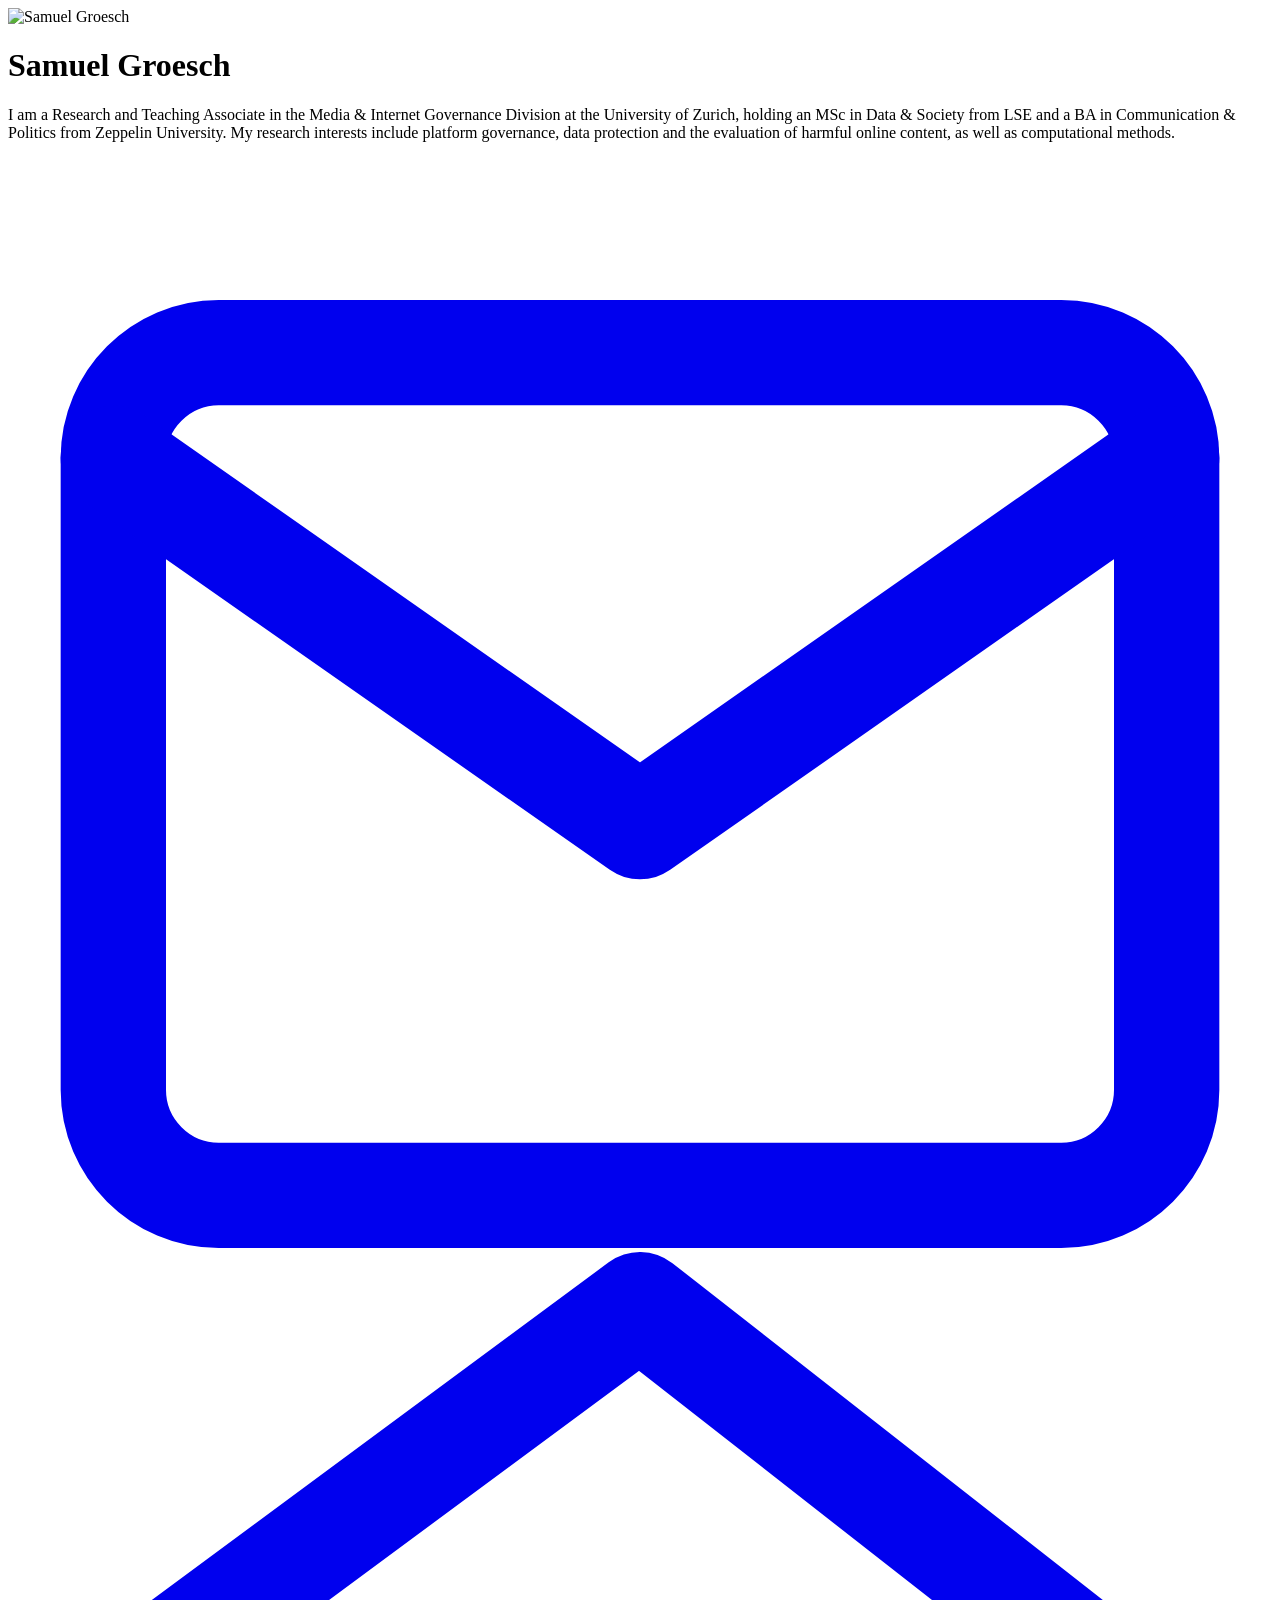
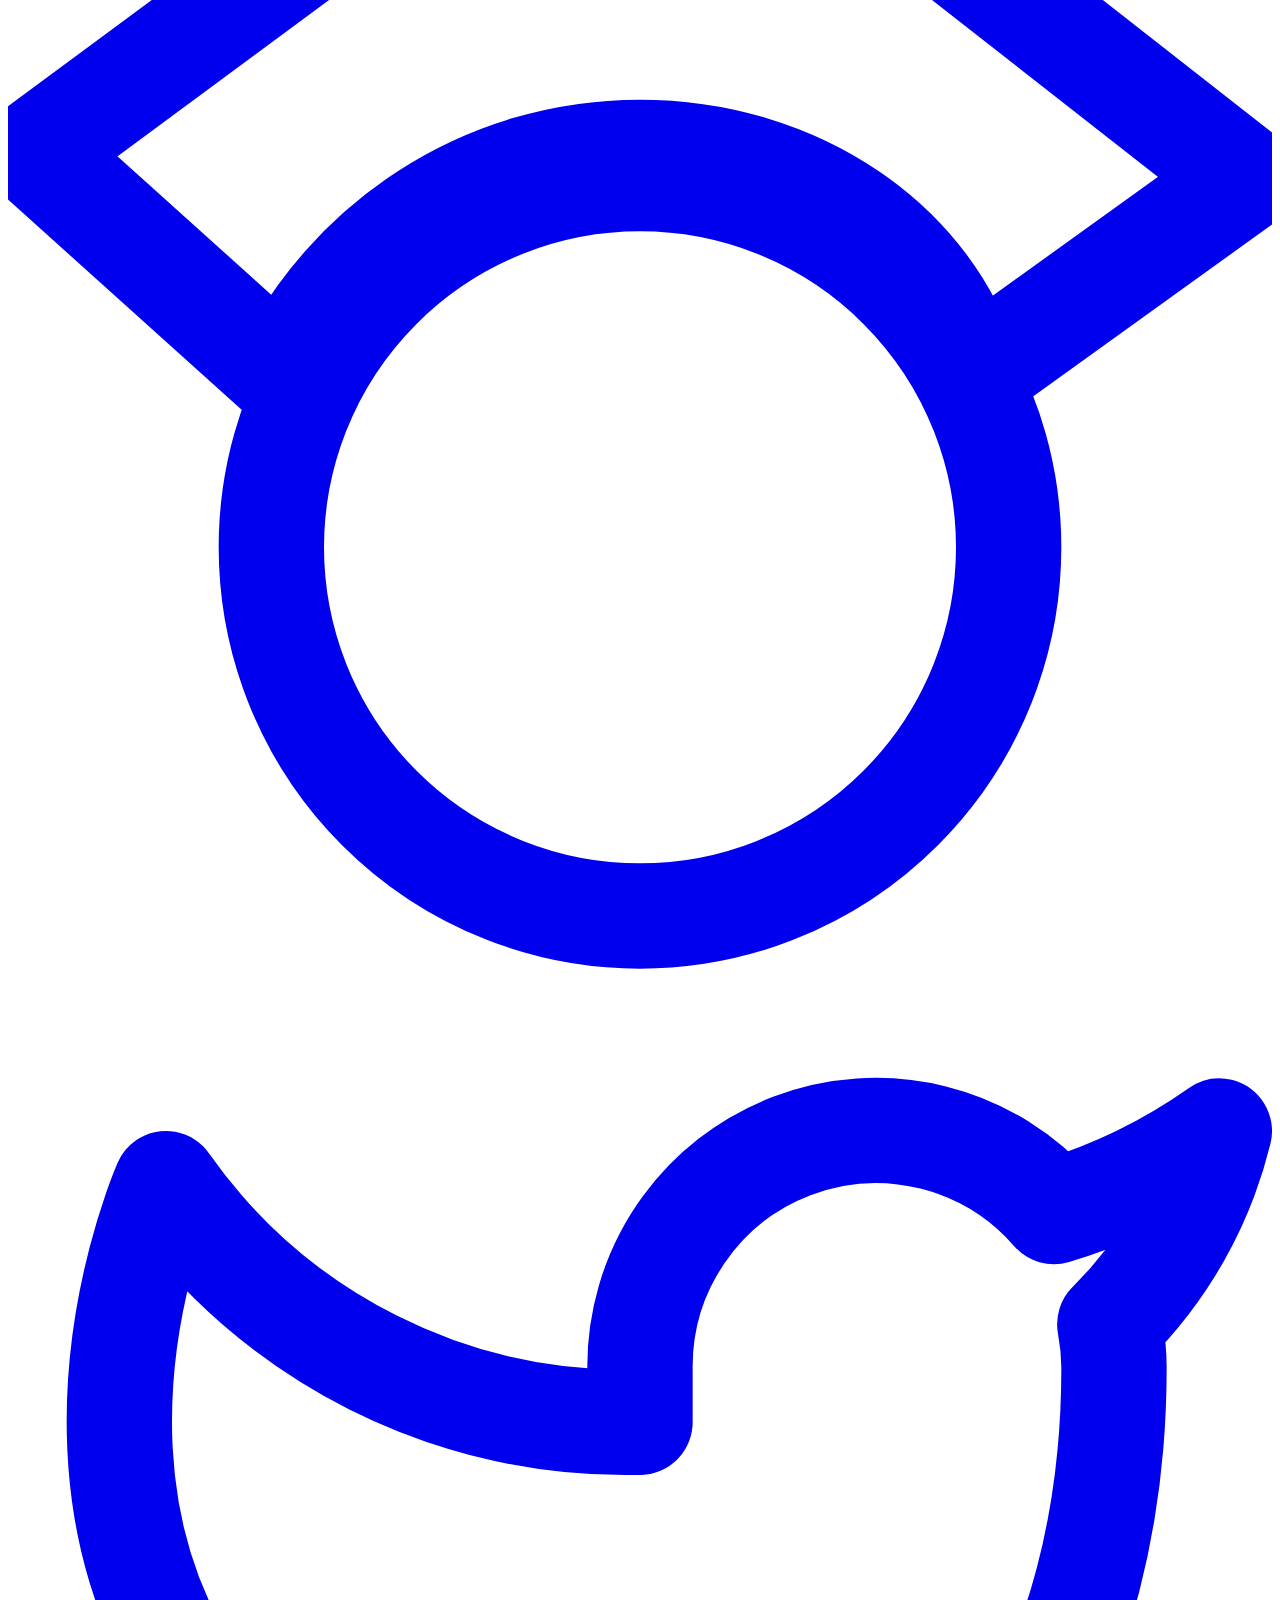
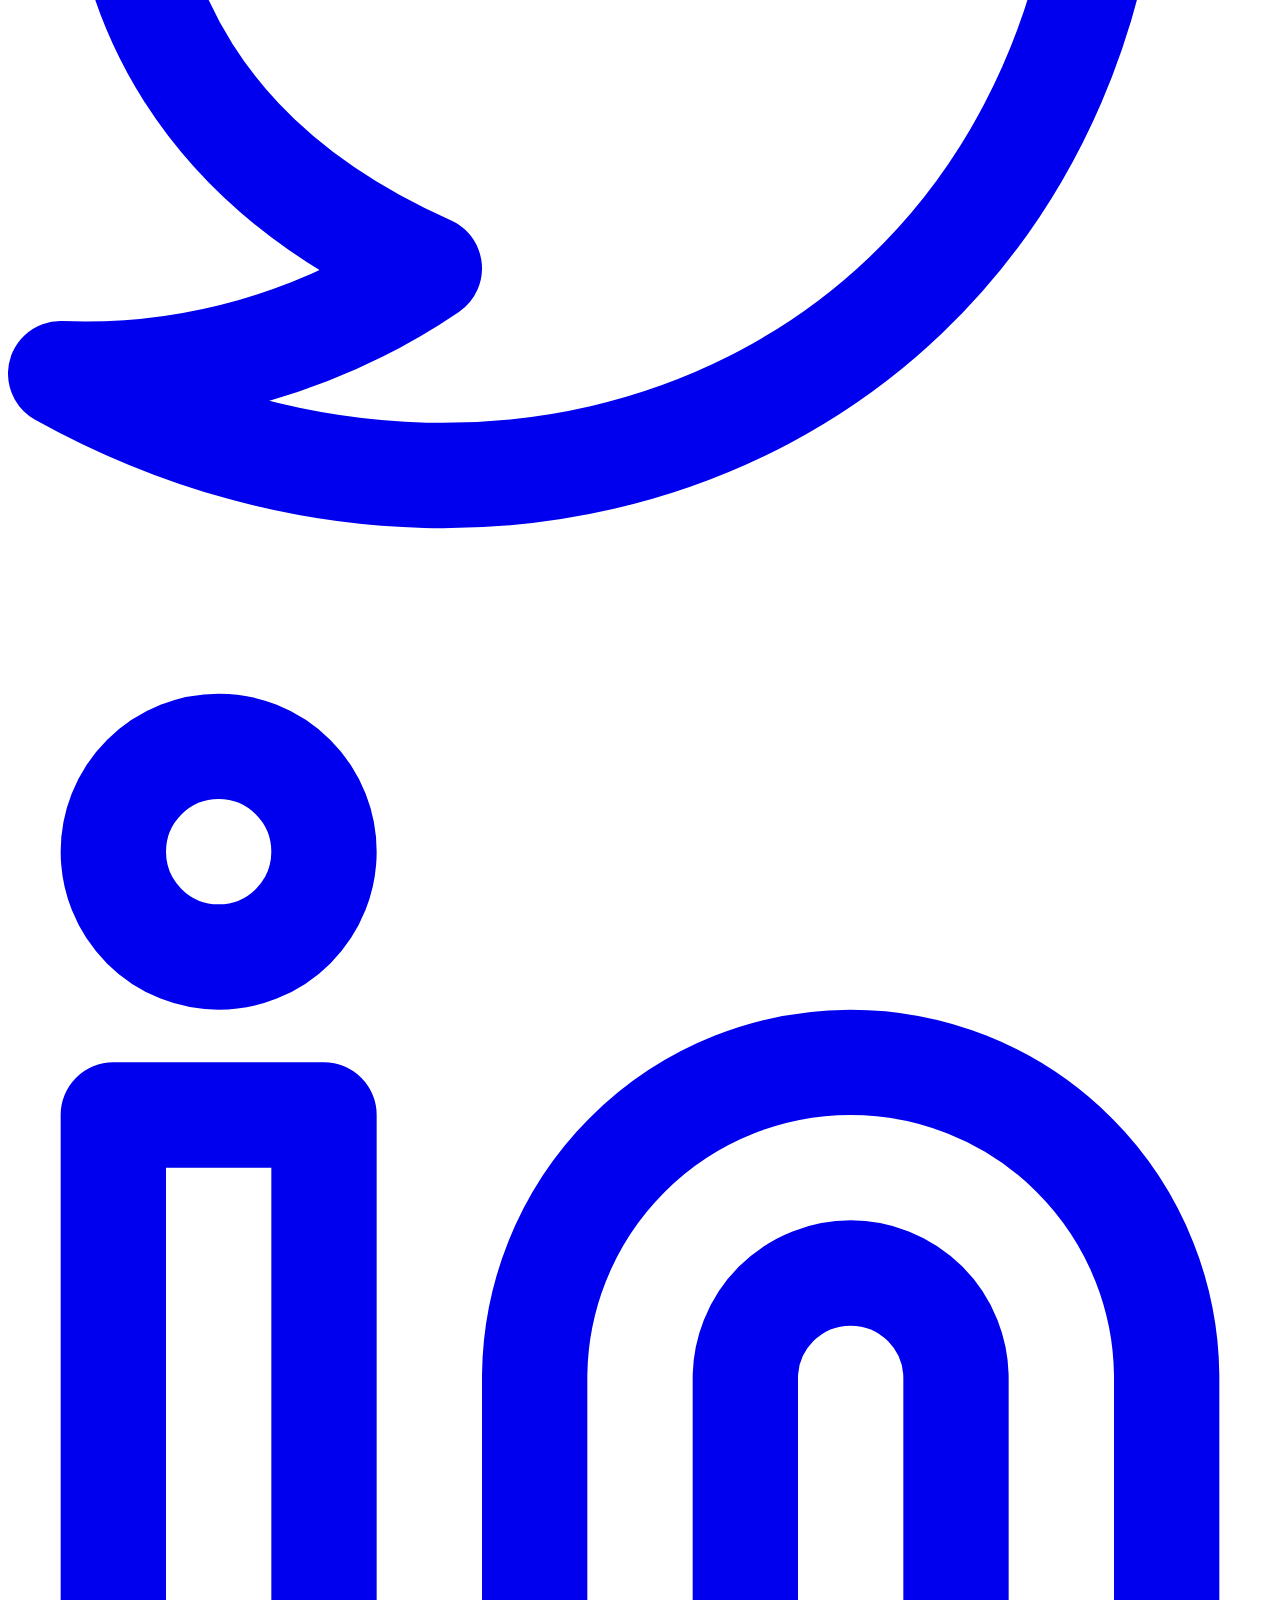
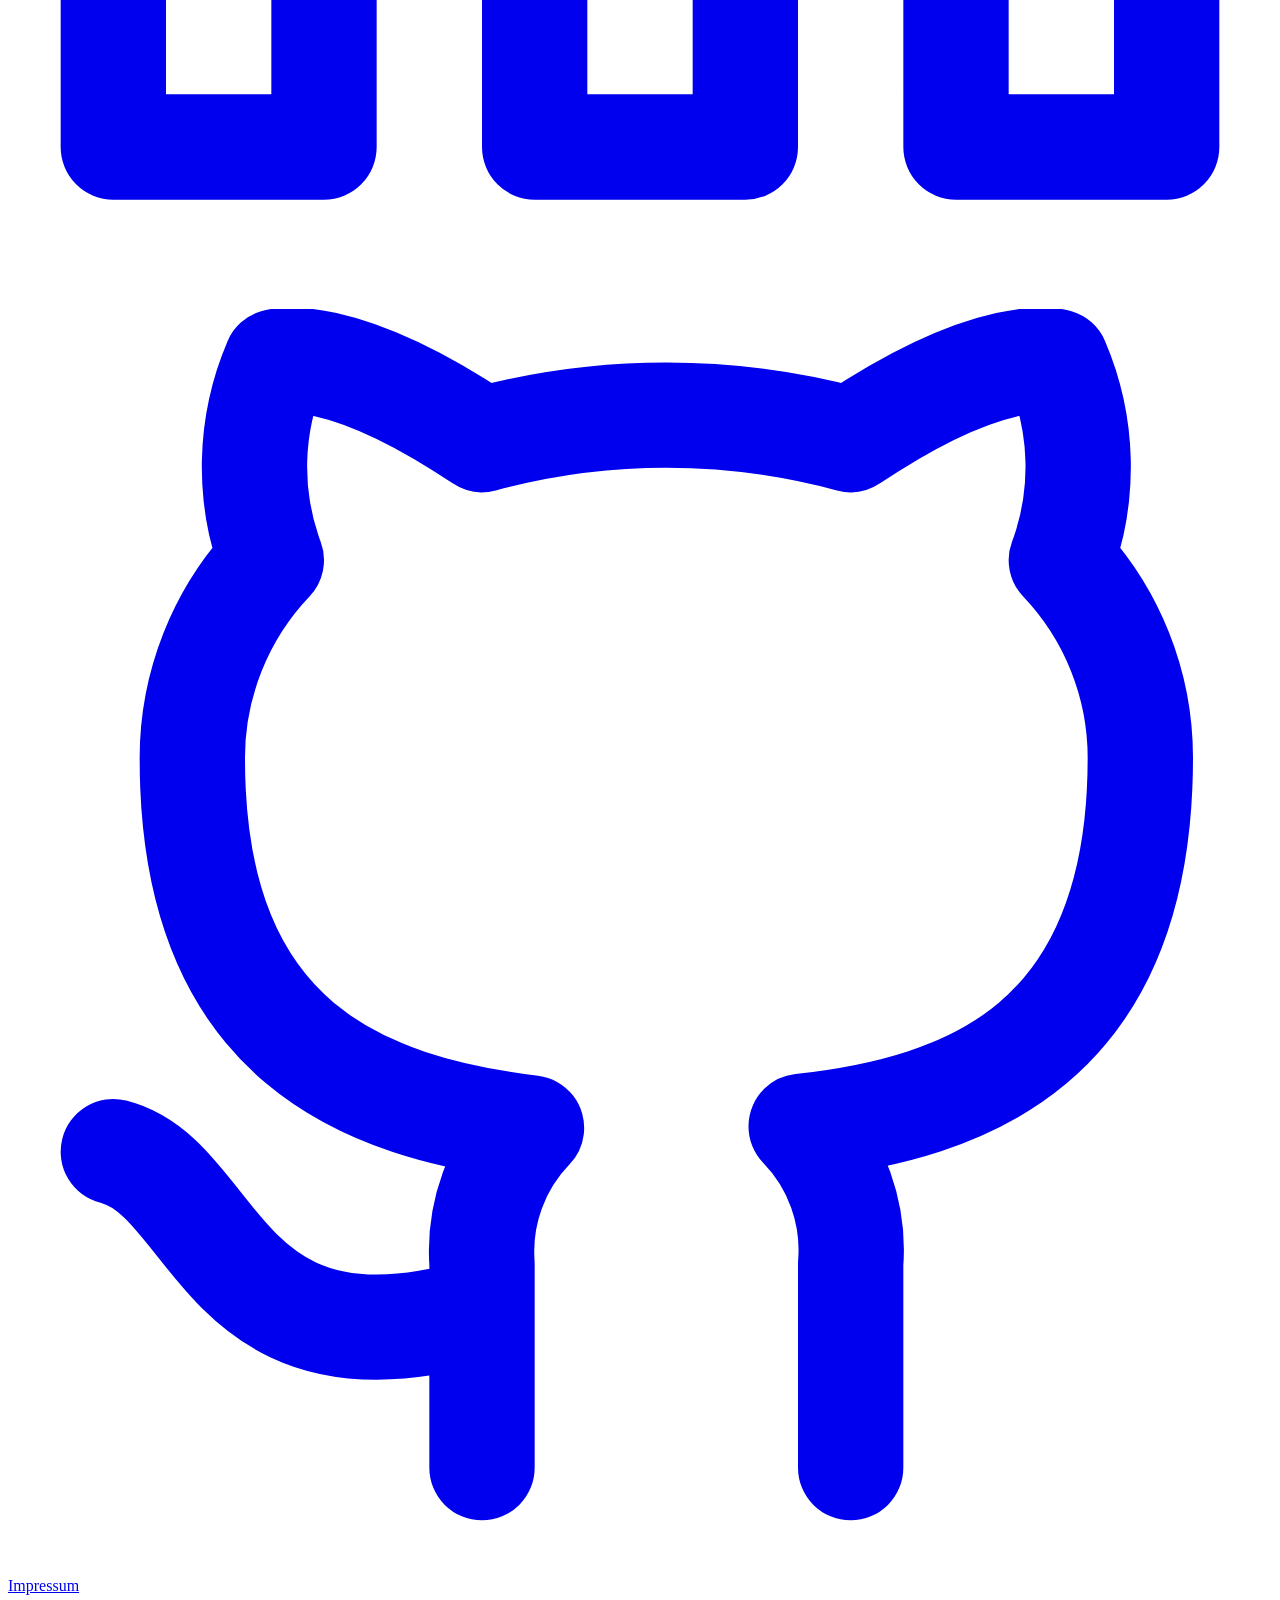
==== commit 329159fd: "Added linkedin" ====
--- a/public/index.html
+++ b/public/index.html
@@ -8,7 +8,7 @@
 <meta name="robots" content="index, follow">
 <title>Samuel Groesch</title>
 
-<meta name="description" content="I am a Research and Teaching Associate in the Media &amp; Internet Governance Division at the University of Zurich. I hold an MSc in Data &amp; Society from LSE and a BA in Communication &amp; Politics from Zeppelin University.">
+<meta name="description" content="I am a Research and Teaching Associate in the Media &amp; Internet Governance Division at the University of Zurich. &lt;br&gt;I hold an MSc in Data &amp; Society from LSE and a BA in Communication &amp; Politics from Zeppelin University.">
 <meta name="author" content="Samuel Groesch">
 <link rel="canonical" href="https://gr0esch.github.io/">
 <link crossorigin="anonymous" href="/assets/css/stylesheet.c2d92e26b63b12cd5063e1975cc4b91ecbeaff701976ba6e4534a183551e47c2.css" integrity="sha256-wtkuJrY7Es1QY&#43;GXXMS5Hsvq/3AZdrpuRTShg1UeR8I=" rel="preload stylesheet" as="style">
@@ -29,13 +29,13 @@
 
     </style>
 </noscript><meta property="og:title" content="Samuel Groesch" />
-<meta property="og:description" content="I am a Research and Teaching Associate in the Media &amp; Internet Governance Division at the University of Zurich. I hold an MSc in Data &amp; Society from LSE and a BA in Communication &amp; Politics from Zeppelin University." />
+<meta property="og:description" content="I am a Research and Teaching Associate in the Media &amp; Internet Governance Division at the University of Zurich. &lt;br&gt;I hold an MSc in Data &amp; Society from LSE and a BA in Communication &amp; Politics from Zeppelin University." />
 <meta property="og:type" content="website" />
 <meta property="og:url" content="https://gr0esch.github.io/" />
 
 <meta name="twitter:card" content="summary"/>
 <meta name="twitter:title" content="Samuel Groesch"/>
-<meta name="twitter:description" content="I am a Research and Teaching Associate in the Media &amp; Internet Governance Division at the University of Zurich. I hold an MSc in Data &amp; Society from LSE and a BA in Communication &amp; Politics from Zeppelin University."/>
+<meta name="twitter:description" content="I am a Research and Teaching Associate in the Media &amp; Internet Governance Division at the University of Zurich. &lt;br&gt;I hold an MSc in Data &amp; Society from LSE and a BA in Communication &amp; Politics from Zeppelin University."/>
 <meta name="twitter:site" content="@samuelgroesch"/>
 
 <script type="application/ld+json">
@@ -47,7 +47,7 @@
   "description": "I am a Research and Teaching Associate in the Media \u0026amp; Internet Governance Division at the University of Zurich. I hold an MSc in Data \u0026amp; Society from LSE and a BA in Communication \u0026amp; …",
   "thumbnailUrl": "https://gr0esch.github.io/favicon.ico",
   "sameAs": [
-      "mailto:s.groesch@ikmz.uzh.ch", "https://www.ikmz.uzh.ch/en/research/divisions/media-and-internet-governance/team/samuel-groesch.html", "https://twitter.com/samuelgroesch", "https://github.com/gr0esch"
+      "mailto:s.groesch@ikmz.uzh.ch", "https://www.ikmz.uzh.ch/en/research/divisions/media-and-internet-governance/team/samuel-groesch.html", "https://twitter.com/samuelgroesch", "https://www.linkedin.com/in/samuelgroesch/", "https://github.com/gr0esch"
   ]
 }
 </script>
@@ -111,6 +111,14 @@
     </path>
 </svg>
     </a>
+    <a href="https://www.linkedin.com/in/samuelgroesch/" target="_blank" rel="noopener noreferrer me" title="Linkedin">
+        <svg xmlns="http://www.w3.org/2000/svg" viewBox="0 0 24 24" fill="none" stroke="currentColor" stroke-width="2"
+    stroke-linecap="round" stroke-linejoin="round">
+    <path d="M16 8a6 6 0 0 1 6 6v7h-4v-7a2 2 0 0 0-2-2 2 2 0 0 0-2 2v7h-4v-7a6 6 0 0 1 6-6z"></path>
+    <rect x="2" y="9" width="4" height="12"></rect>
+    <circle cx="4" cy="4" r="2"></circle>
+</svg>
+    </a>
     <a href="https://github.com/gr0esch" target="_blank" rel="noopener noreferrer me" title="GitHub">
         <svg xmlns="http://www.w3.org/2000/svg" viewBox="0 0 24 24" fill="none" stroke="currentColor" stroke-width="2" stroke-linecap="round" stroke-linejoin="round">
     <path
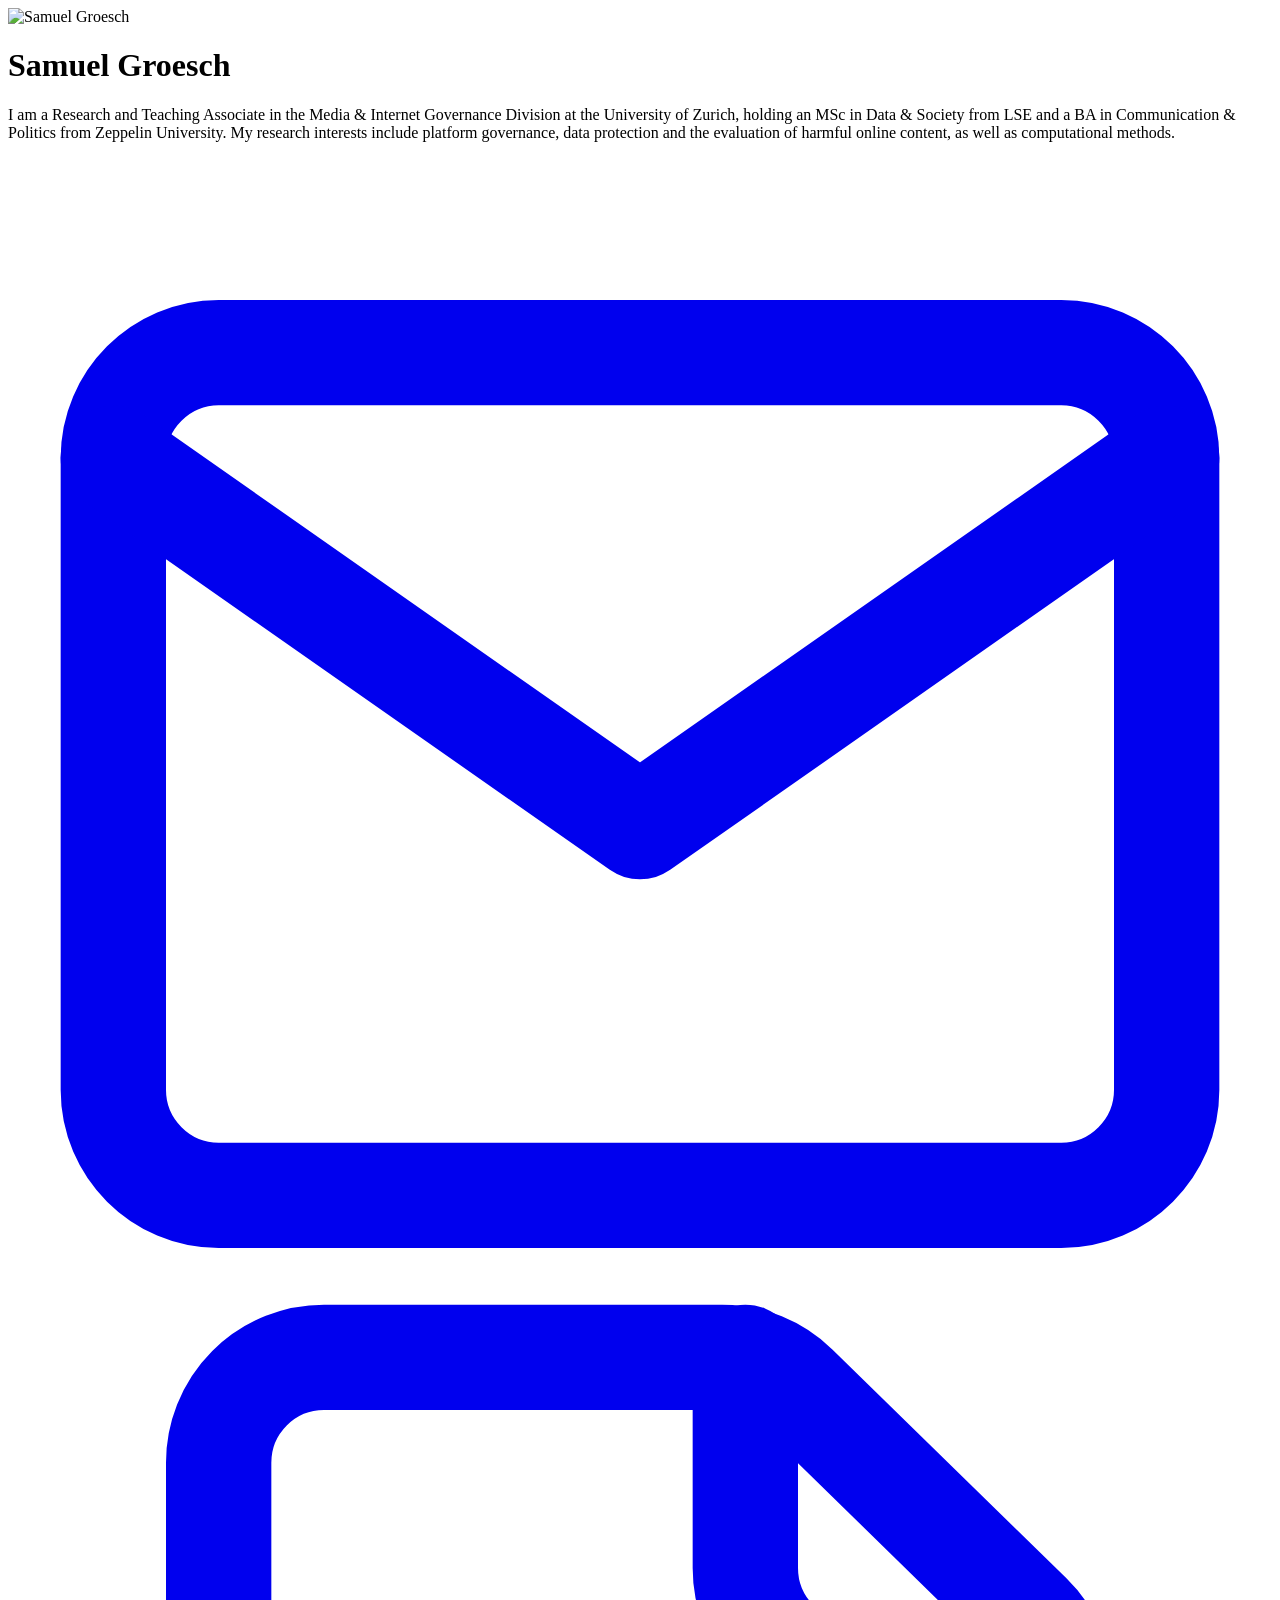
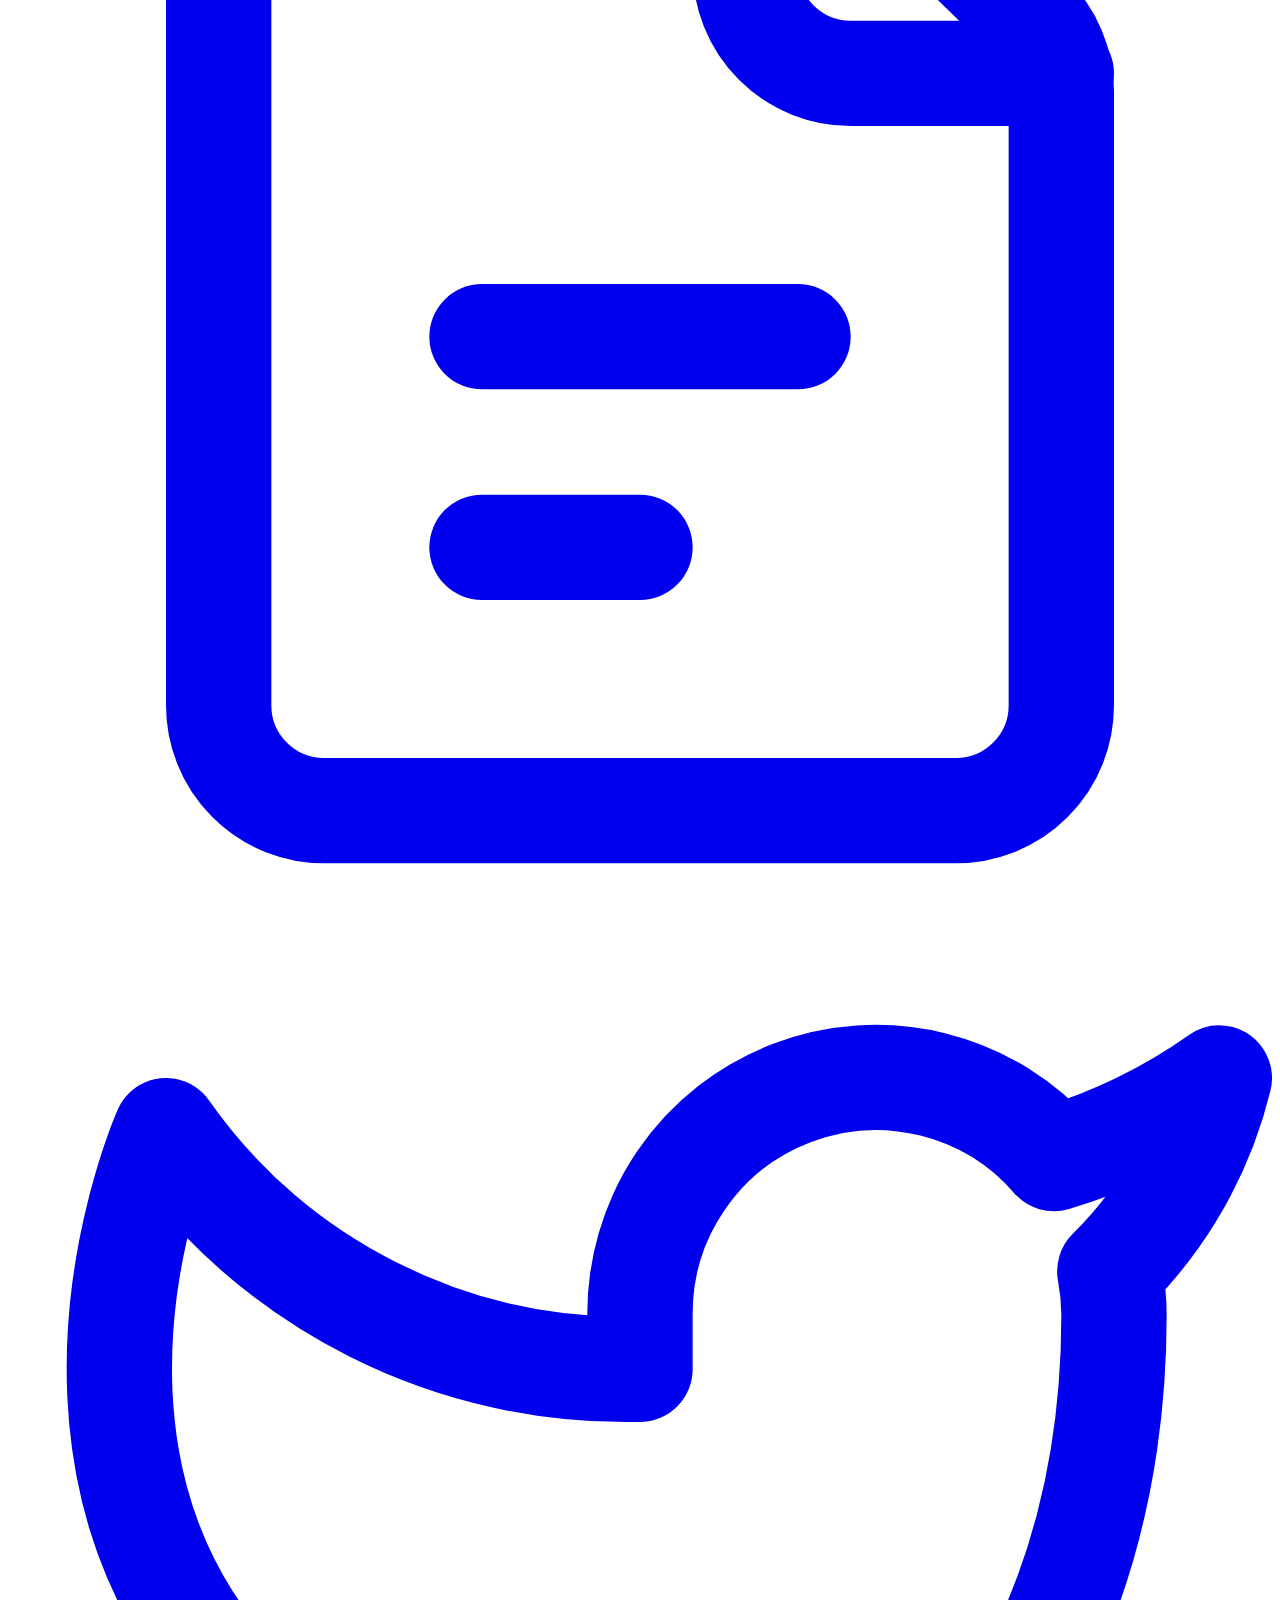
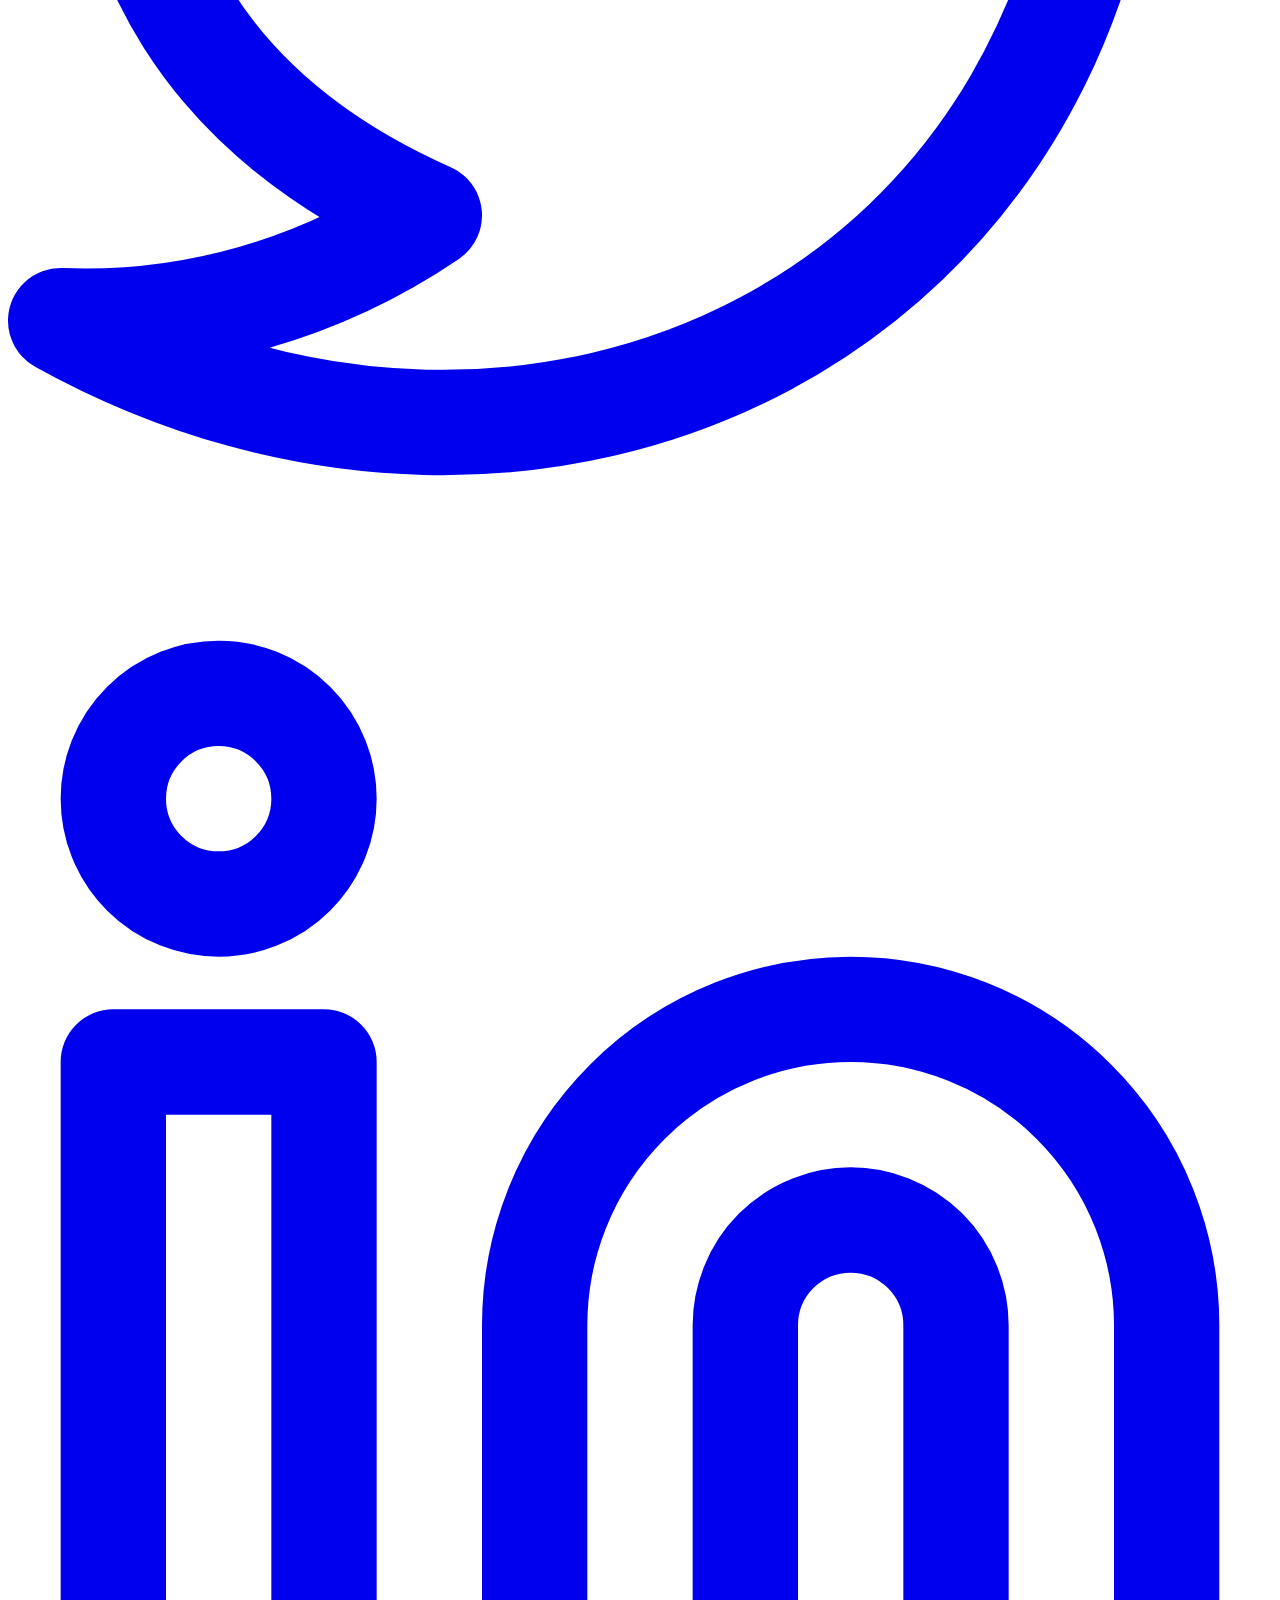
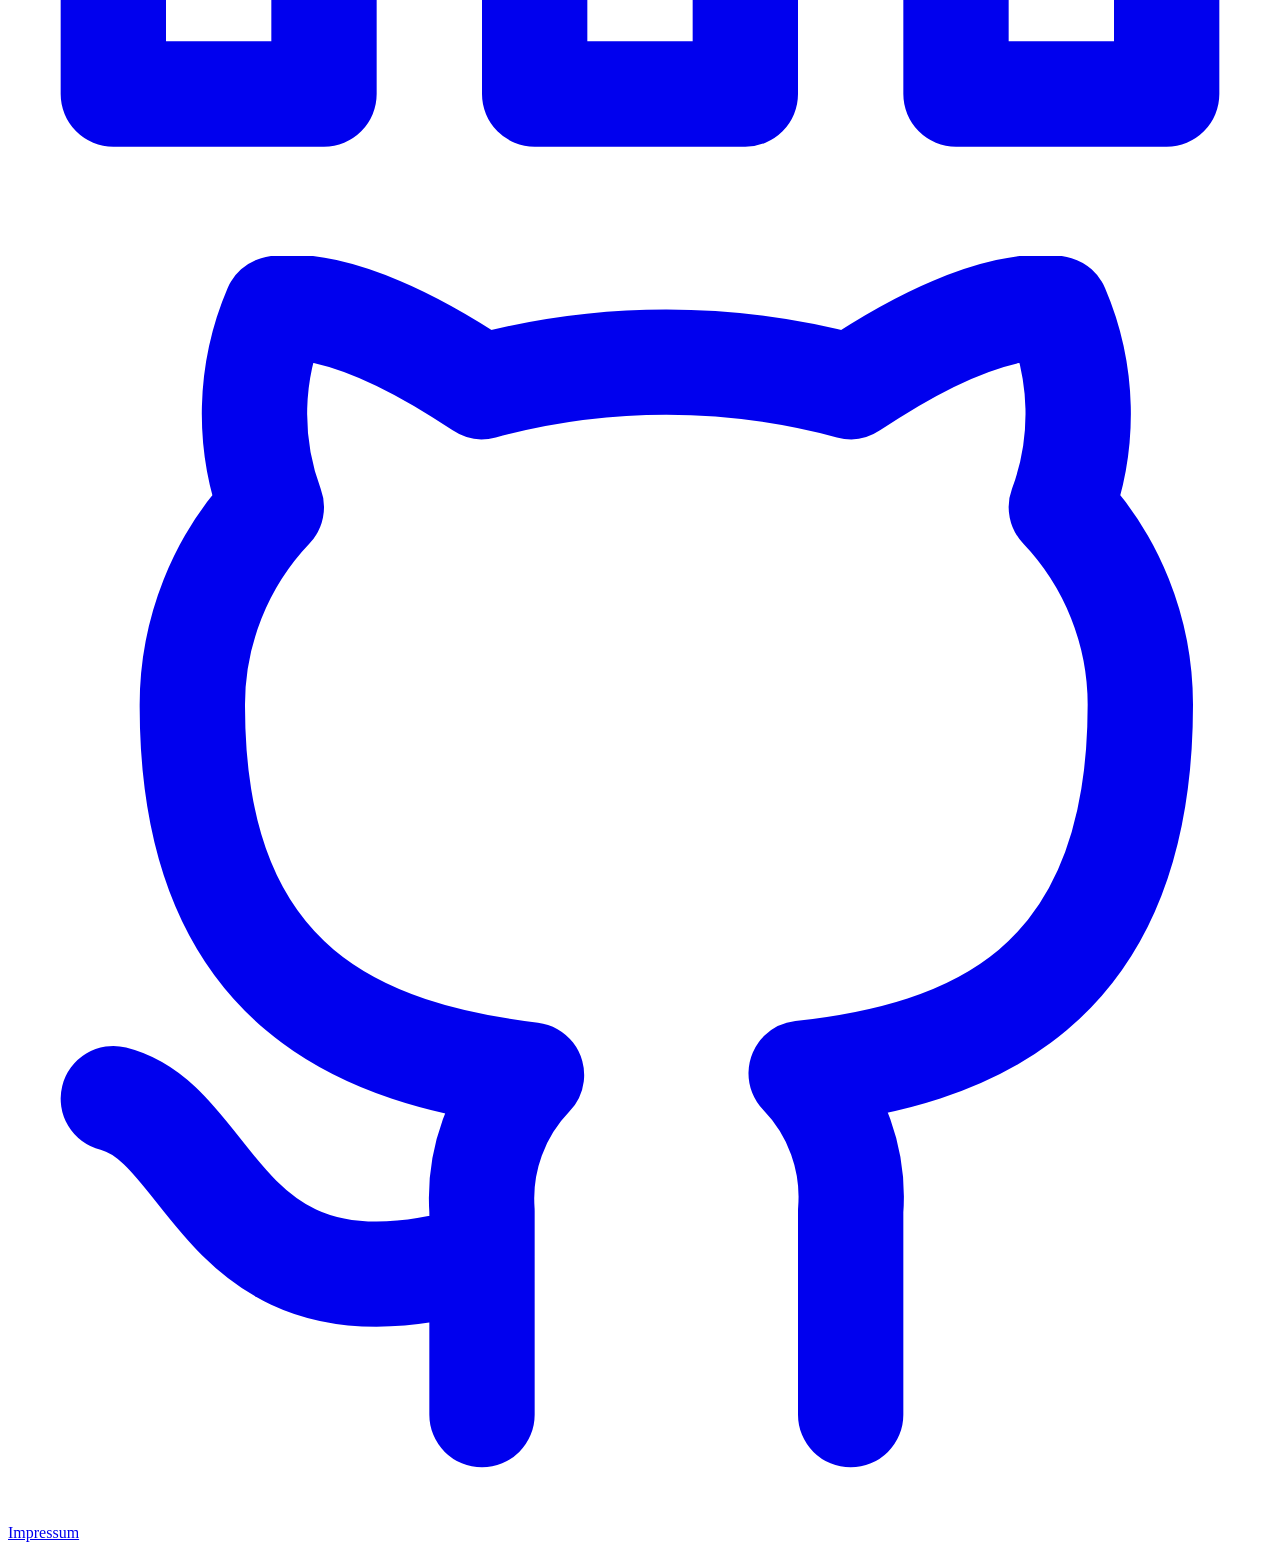
==== commit 08091c86: "Changed UZH icon" ====
--- a/public/index.html
+++ b/public/index.html
@@ -96,12 +96,13 @@
     <polyline points="22,6 12,13 2,6"></polyline>
 </svg>
     </a>
-    <a href="https://www.ikmz.uzh.ch/en/research/divisions/media-and-internet-governance/team/samuel-groesch.html" target="_blank" rel="noopener noreferrer me" title="Google Scholar">
-        <svg viewBox="0 0 24 25" xmlns="http://www.w3.org/2000/svg" fill="none" stroke="currentColor"
-     stroke-width="2" stroke-linecap="round" stroke-linejoin="round">
-     <path
-         d="M5.242 13.769L0.5 9.5 12 1l11.5 9-5.242 3.769C17.548 11.249 14.978 9.5 12 9.5c-2.977 0-5.548 1.748-6.758 4.269zM12 10a7 7 0 1 0 0 14 7 7 0 0 0 0-14z" />
- </svg>
+    <a href="https://www.ikmz.uzh.ch/en/research/divisions/media-and-internet-governance/team/samuel-groesch.html" target="_blank" rel="noopener noreferrer me" title="CV">
+        <svg xmlns="http://www.w3.org/2000/svg" viewBox="0 0 24 24" fill="none" stroke="currentColor" stroke-width="2" stroke-linecap="round" stroke-linejoin="round">
+    <path
+        d="M4 4v16a2 2 0 0 0 2 2h12a2 2 0 0 0 2-2V8.342a2 2 0 0 0-.602-1.43l-4.44-4.342A2 2 0 0 0 13.56 2H6a2 2 0 0 0-2 2z" />
+    <path d="M9 13h6" />
+    <path d="M9 17h3" />
+    <path d="M14 2v4a2 2 0 0 0 2 2h4" /></svg>
     </a>
     <a href="https://twitter.com/samuelgroesch" target="_blank" rel="noopener noreferrer me" title="Twitter">
         <svg xmlns="http://www.w3.org/2000/svg" viewBox="0 0 24 24" fill="none" stroke="currentColor" stroke-width="2"
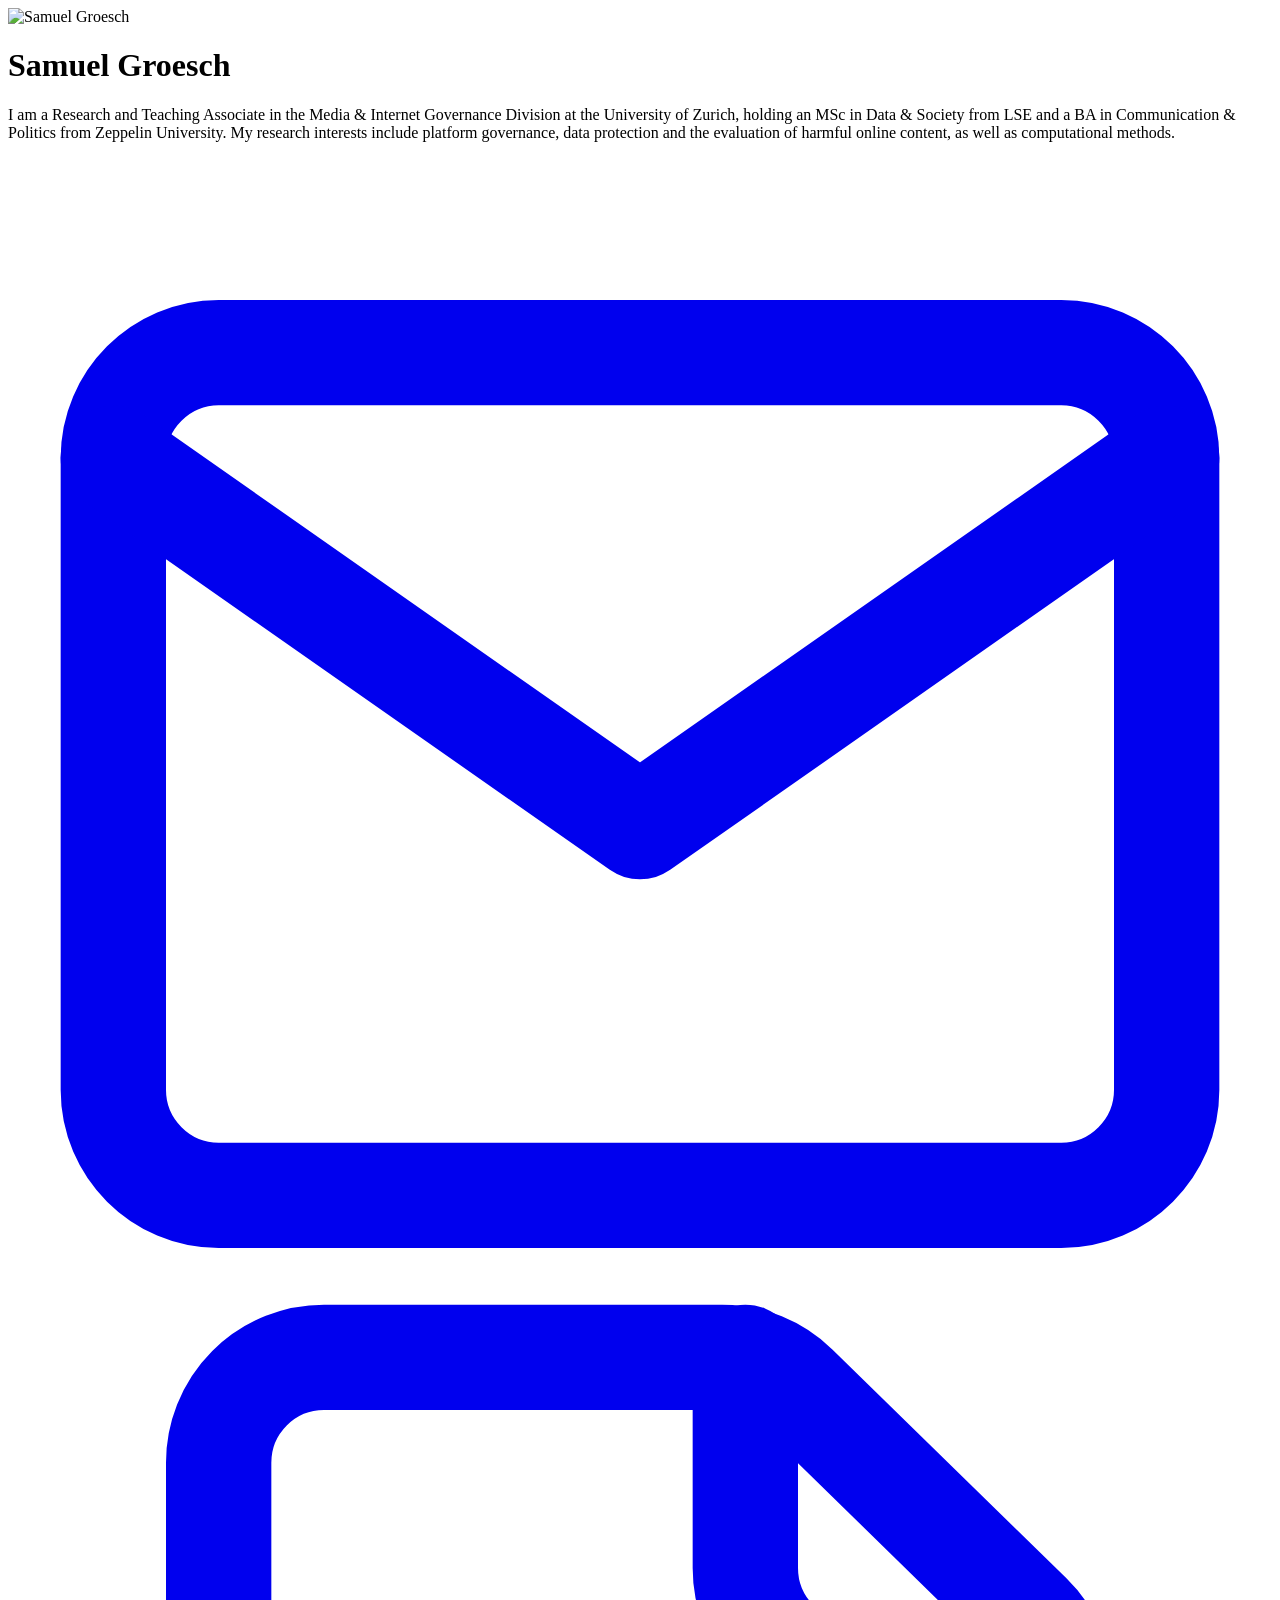
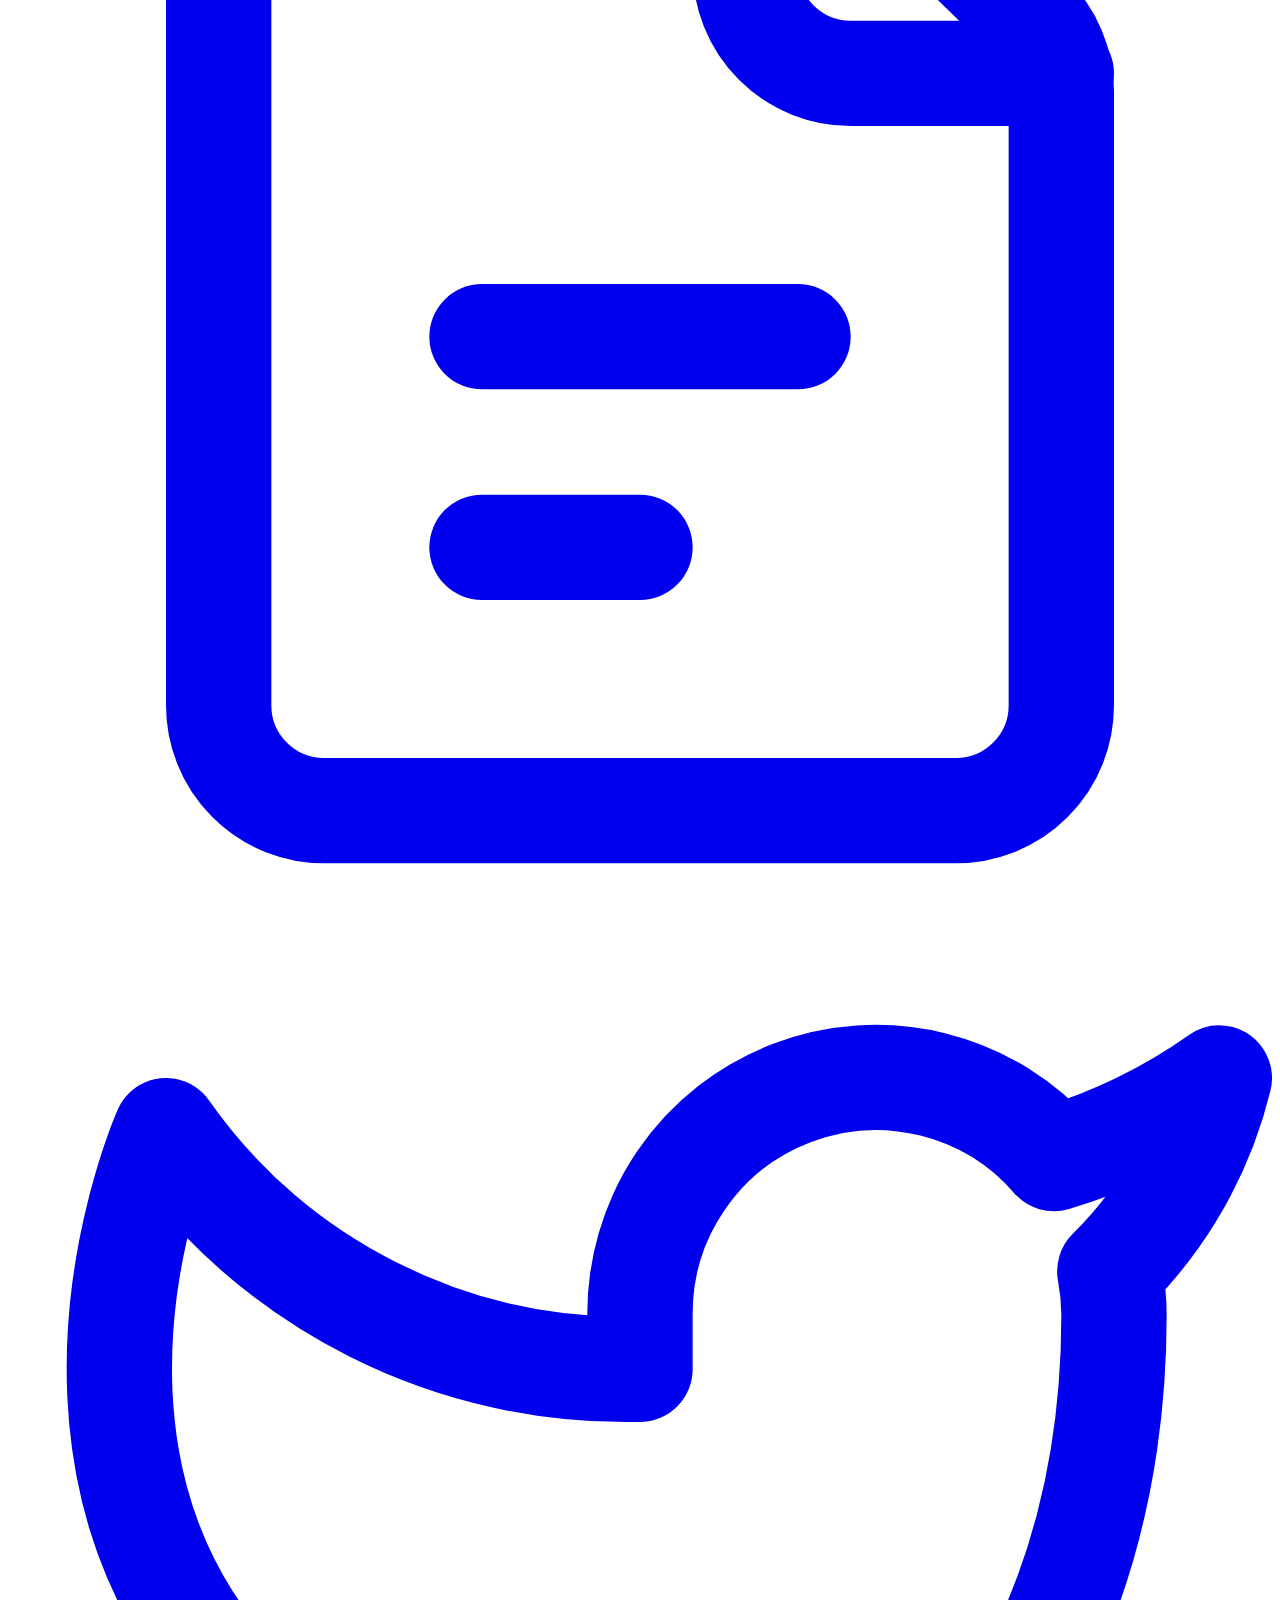
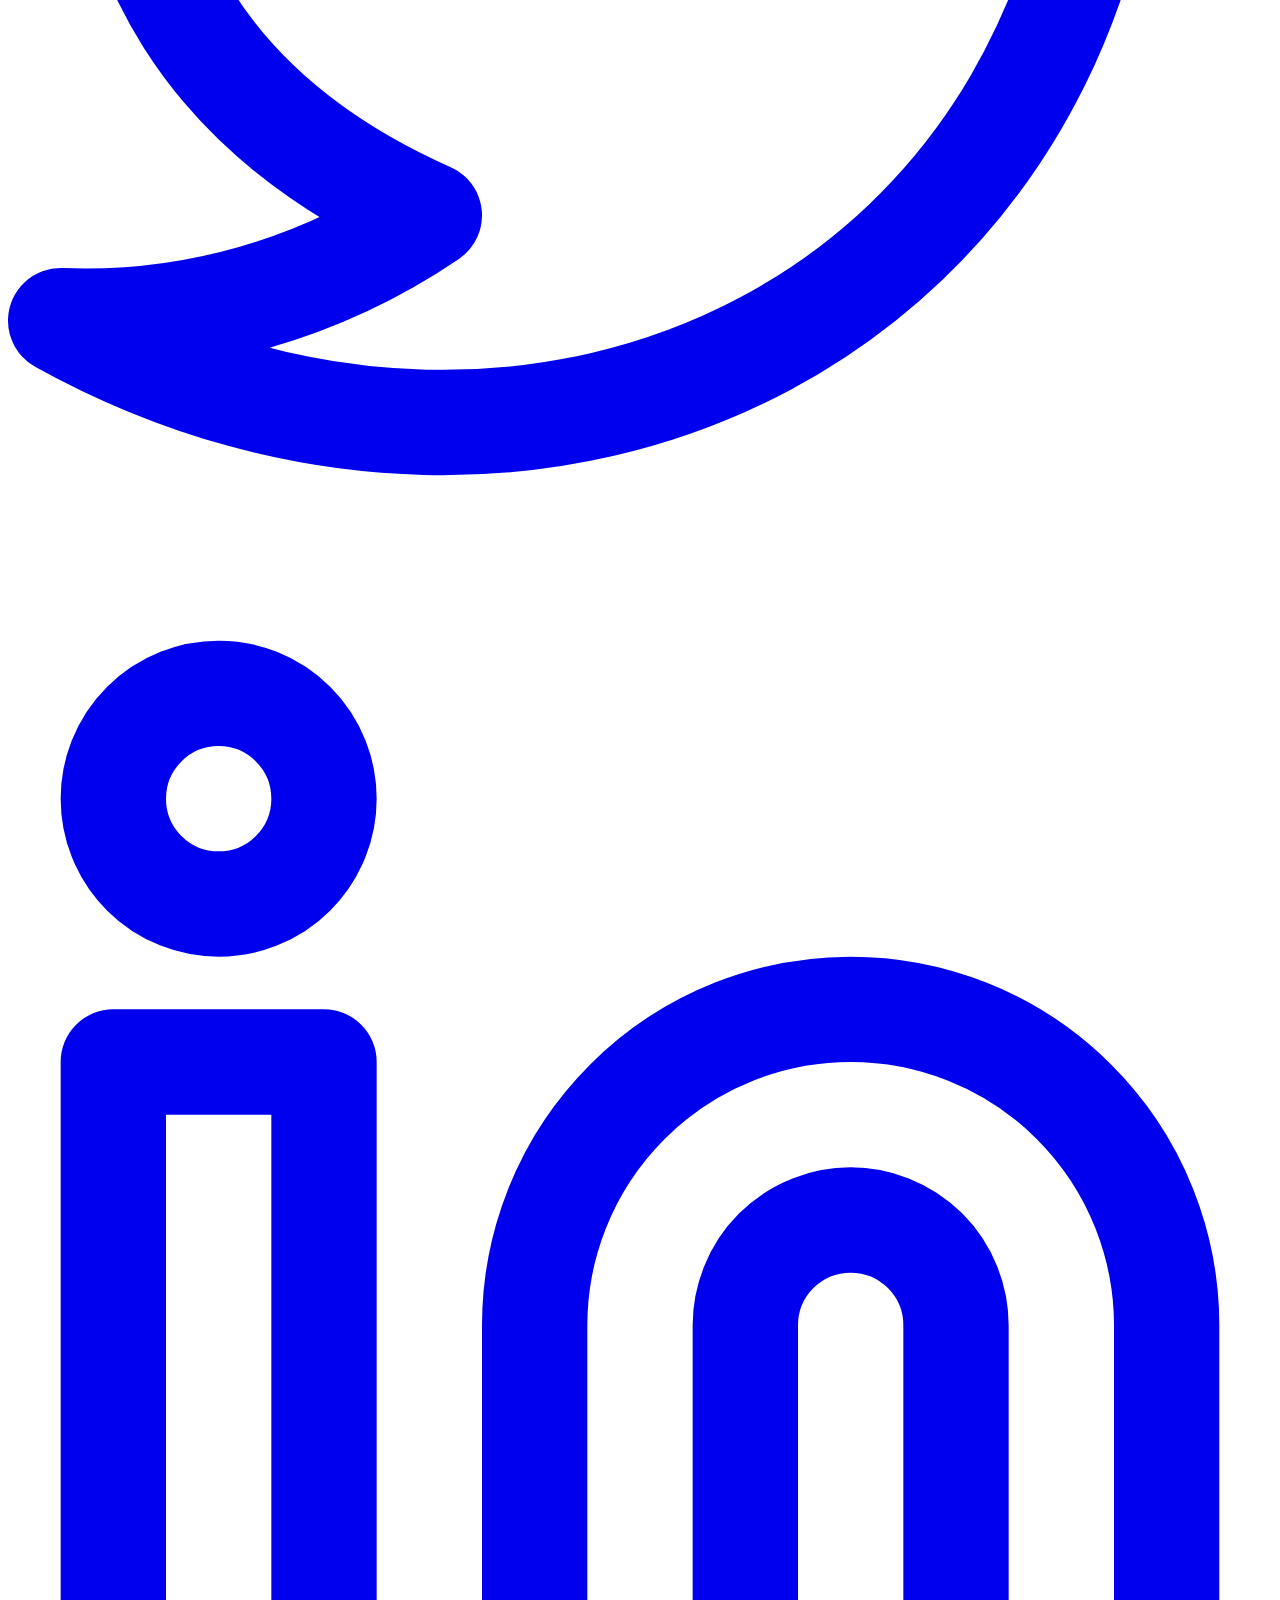
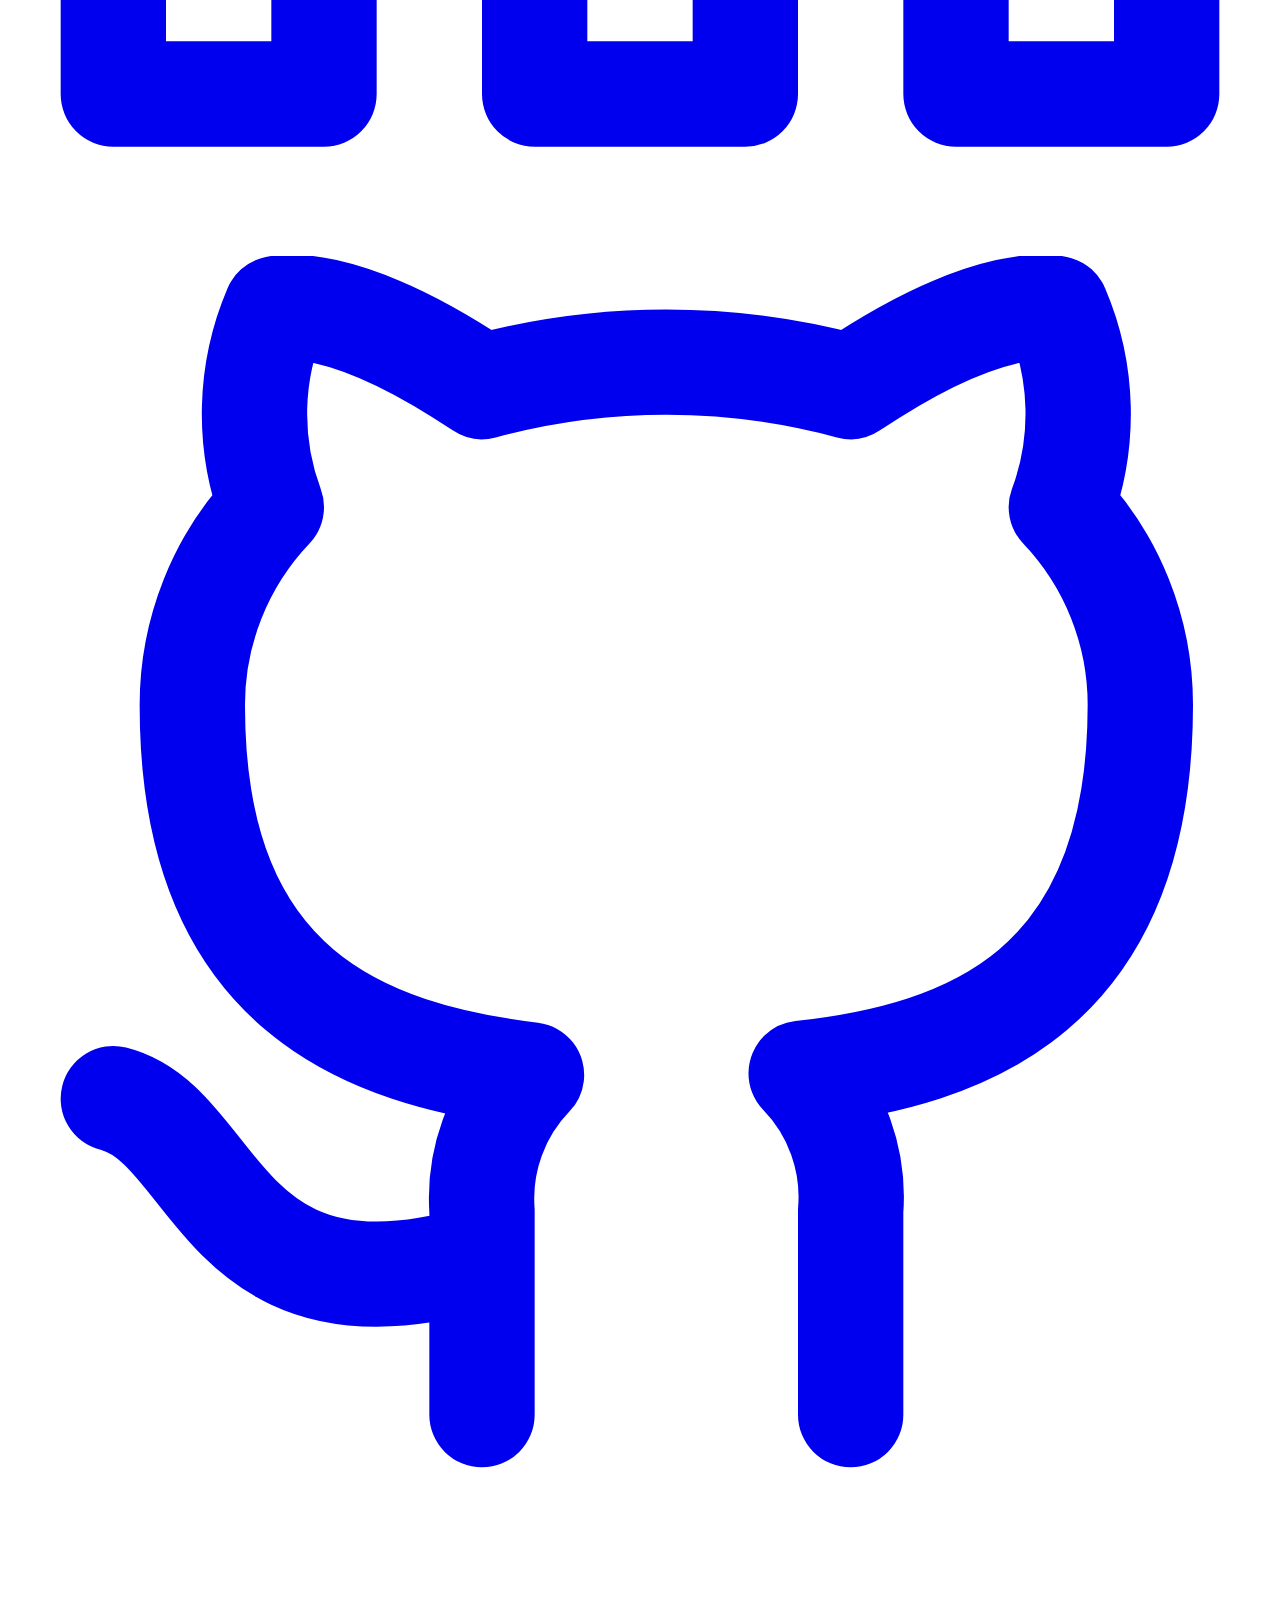
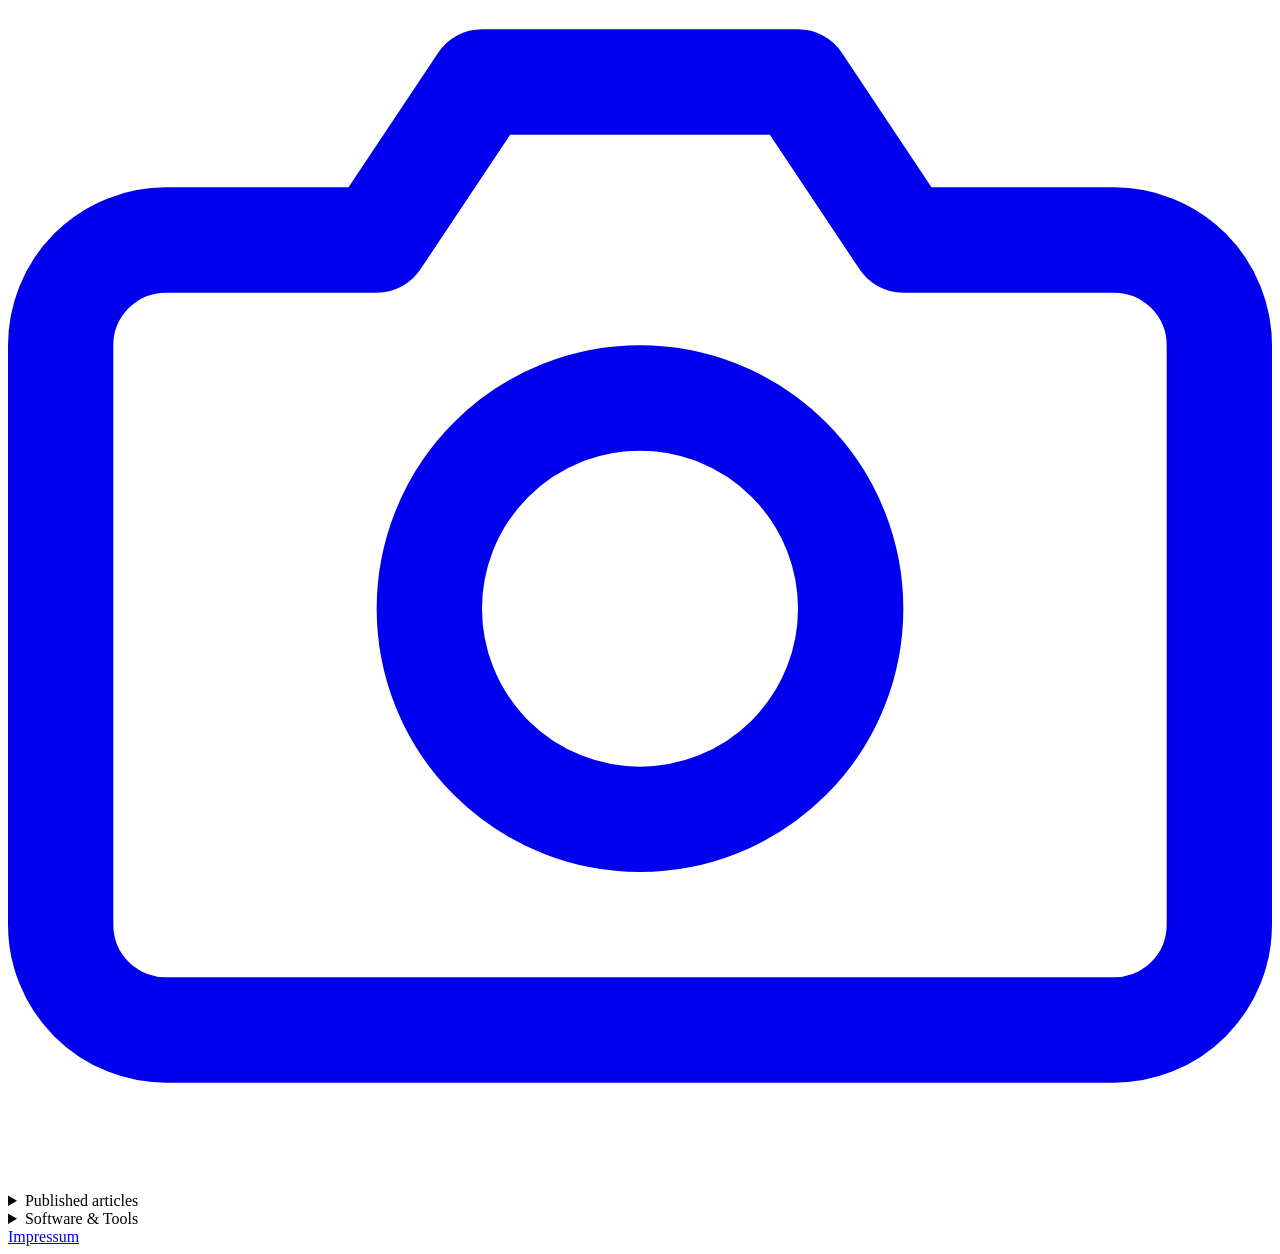
==== commit b402418f: "feat: add Umami analytics tracking script Inject stats.groes.ch tracking script into head partial so" ====
--- a/public/index.html
+++ b/public/index.html
@@ -1,176 +1,4 @@
-<!DOCTYPE html>
-<html lang="en" dir="auto">
-
-<head>
-	<meta name="generator" content="Hugo 0.112.7"><meta charset="utf-8">
-<meta http-equiv="X-UA-Compatible" content="IE=edge">
-<meta name="viewport" content="width=device-width, initial-scale=1, shrink-to-fit=no">
-<meta name="robots" content="index, follow">
-<title>Samuel Groesch</title>
-
-<meta name="description" content="I am a Research and Teaching Associate in the Media &amp; Internet Governance Division at the University of Zurich. &lt;br&gt;I hold an MSc in Data &amp; Society from LSE and a BA in Communication &amp; Politics from Zeppelin University.">
-<meta name="author" content="Samuel Groesch">
-<link rel="canonical" href="https://gr0esch.github.io/">
-<link crossorigin="anonymous" href="/assets/css/stylesheet.c2d92e26b63b12cd5063e1975cc4b91ecbeaff701976ba6e4534a183551e47c2.css" integrity="sha256-wtkuJrY7Es1QY&#43;GXXMS5Hsvq/3AZdrpuRTShg1UeR8I=" rel="preload stylesheet" as="style">
-<link rel="icon" href="https://gr0esch.github.io/favicon.ico">
-<link rel="icon" type="image/png" sizes="16x16" href="https://gr0esch.github.io/favicon-16x16.png">
-<link rel="icon" type="image/png" sizes="32x32" href="https://gr0esch.github.io/favicon-32x32.png">
-<link rel="apple-touch-icon" href="https://gr0esch.github.io/apple-touch-icon.png">
-
-<meta name="theme-color" content="#2e2e33">
-<meta name="msapplication-TileColor" content="#2e2e33">
-<link rel="alternate" type="application/rss+xml" href="https://gr0esch.github.io/index.xml">
-<noscript>
-    <style>
-        #theme-toggle,
-        .top-link {
-            display: none;
-        }
-
-    </style>
-</noscript><meta property="og:title" content="Samuel Groesch" />
-<meta property="og:description" content="I am a Research and Teaching Associate in the Media &amp; Internet Governance Division at the University of Zurich. &lt;br&gt;I hold an MSc in Data &amp; Society from LSE and a BA in Communication &amp; Politics from Zeppelin University." />
-<meta property="og:type" content="website" />
-<meta property="og:url" content="https://gr0esch.github.io/" />
-
-<meta name="twitter:card" content="summary"/>
-<meta name="twitter:title" content="Samuel Groesch"/>
-<meta name="twitter:description" content="I am a Research and Teaching Associate in the Media &amp; Internet Governance Division at the University of Zurich. &lt;br&gt;I hold an MSc in Data &amp; Society from LSE and a BA in Communication &amp; Politics from Zeppelin University."/>
-<meta name="twitter:site" content="@samuelgroesch"/>
-
-<script type="application/ld+json">
-{
-  "@context": "https://schema.org",
-  "@type": "Organization",
-  "name": "Samuel Groesch",
-  "url": "https://gr0esch.github.io/",
-  "description": "I am a Research and Teaching Associate in the Media \u0026amp; Internet Governance Division at the University of Zurich. I hold an MSc in Data \u0026amp; Society from LSE and a BA in Communication \u0026amp; …",
-  "thumbnailUrl": "https://gr0esch.github.io/favicon.ico",
-  "sameAs": [
-      "mailto:s.groesch@ikmz.uzh.ch", "https://www.ikmz.uzh.ch/en/research/divisions/media-and-internet-governance/team/samuel-groesch.html", "https://twitter.com/samuelgroesch", "https://www.linkedin.com/in/samuelgroesch/", "https://github.com/gr0esch"
-  ]
-}
-</script>
-
-
-
-<link rel="stylesheet" href="https://cdn.jsdelivr.net/npm/katex@0.13.13/dist/katex.min.css" integrity="sha384-RZU/ijkSsFbcmivfdRBQDtwuwVqK7GMOw6IMvKyeWL2K5UAlyp6WonmB8m7Jd0Hn" crossorigin="anonymous">
-<script defer src="https://cdn.jsdelivr.net/npm/katex@0.13.13/dist/katex.min.js" integrity="sha384-pK1WpvzWVBQiP0/GjnvRxV4mOb0oxFuyRxJlk6vVw146n3egcN5C925NCP7a7BY8" crossorigin="anonymous"></script>
-<script defer src="https://cdn.jsdelivr.net/npm/katex@0.13.13/dist/contrib/auto-render.min.js" integrity="sha384-vZTG03m+2yp6N6BNi5iM4rW4oIwk5DfcNdFfxkk9ZWpDriOkXX8voJBFrAO7MpVl" crossorigin="anonymous"></script>
-<script>
-    document.addEventListener("DOMContentLoaded", function() {
-        renderMathInElement(document.body, {
-          
-          
-          delimiters: [
-            {left: '$$', right: '$$', display: true},
-            {left: '$', right: '$', display: false},
-            {left: "\\begin{equation}", right: "\\end{equation}", display: true},
-            {left: "\\begin{equation*}", right: "\\end{equation*}", display: true},
-            {left: "\\begin{align}", right: "\\end{align}", display: true},
-            {left: "\\begin{align*}", right: "\\end{align*}", display: true},
-            {left: "\\begin{alignat}", right: "\\end{alignat}", display: true},
-            {left: "\\begin{gather}", right: "\\end{gather}", display: true},
-            {left: "\\begin{CD}", right: "\\end{CD}", display: true},
-          ],
-          
-          throwOnError : false
-        });
-    });
-</script>
- 
-
-
-</head>
-
-<body class="list" id="top">
-    <main class="main"><div class="profile">
-    <div class="profile_inner">
-        <img draggable="false" src="https://gr0esch.github.io/picture_new.jpg" alt="Samuel Groesch" title="Samuel Groesch"
-            height="170" width="170" />
-        <h1>Samuel Groesch</h1>
-        <span>I am a Research and Teaching Associate in the Media &amp; Internet Governance Division at the University of Zurich, holding an MSc in Data &amp; Society from LSE and a BA in Communication &amp; Politics from Zeppelin University. My research interests include platform governance, data protection and the evaluation of harmful online content, as well as computational methods.</span><div class="social-icons">
-    <a href="mailto:s.groesch@ikmz.uzh.ch" target="_blank" rel="noopener noreferrer me" title="Email">
-        <svg xmlns="http://www.w3.org/2000/svg" viewBox="0 0 24 21" fill="none" stroke="currentColor" stroke-width="2" stroke-linecap="round" stroke-linejoin="round">
-    <path d="M4 4h16c1.1 0 2 .9 2 2v12c0 1.1-.9 2-2 2H4c-1.1 0-2-.9-2-2V6c0-1.1.9-2 2-2z"></path>
-    <polyline points="22,6 12,13 2,6"></polyline>
-</svg>
-    </a>
-    <a href="https://www.ikmz.uzh.ch/en/research/divisions/media-and-internet-governance/team/samuel-groesch.html" target="_blank" rel="noopener noreferrer me" title="CV">
-        <svg xmlns="http://www.w3.org/2000/svg" viewBox="0 0 24 24" fill="none" stroke="currentColor" stroke-width="2" stroke-linecap="round" stroke-linejoin="round">
-    <path
-        d="M4 4v16a2 2 0 0 0 2 2h12a2 2 0 0 0 2-2V8.342a2 2 0 0 0-.602-1.43l-4.44-4.342A2 2 0 0 0 13.56 2H6a2 2 0 0 0-2 2z" />
-    <path d="M9 13h6" />
-    <path d="M9 17h3" />
-    <path d="M14 2v4a2 2 0 0 0 2 2h4" /></svg>
-    </a>
-    <a href="https://twitter.com/samuelgroesch" target="_blank" rel="noopener noreferrer me" title="Twitter">
-        <svg xmlns="http://www.w3.org/2000/svg" viewBox="0 0 24 24" fill="none" stroke="currentColor" stroke-width="2"
-    stroke-linecap="round" stroke-linejoin="round">
-    <path
-        d="M23 3a10.9 10.9 0 0 1-3.14 1.53 4.48 4.48 0 0 0-7.86 3v1A10.66 10.66 0 0 1 3 4s-4 9 5 13a11.64 11.64 0 0 1-7 2c9 5 20 0 20-11.5a4.5 4.5 0 0 0-.08-.83A7.72 7.72 0 0 0 23 3z">
-    </path>
-</svg>
-    </a>
-    <a href="https://www.linkedin.com/in/samuelgroesch/" target="_blank" rel="noopener noreferrer me" title="Linkedin">
-        <svg xmlns="http://www.w3.org/2000/svg" viewBox="0 0 24 24" fill="none" stroke="currentColor" stroke-width="2"
-    stroke-linecap="round" stroke-linejoin="round">
-    <path d="M16 8a6 6 0 0 1 6 6v7h-4v-7a2 2 0 0 0-2-2 2 2 0 0 0-2 2v7h-4v-7a6 6 0 0 1 6-6z"></path>
-    <rect x="2" y="9" width="4" height="12"></rect>
-    <circle cx="4" cy="4" r="2"></circle>
-</svg>
-    </a>
-    <a href="https://github.com/gr0esch" target="_blank" rel="noopener noreferrer me" title="GitHub">
-        <svg xmlns="http://www.w3.org/2000/svg" viewBox="0 0 24 24" fill="none" stroke="currentColor" stroke-width="2" stroke-linecap="round" stroke-linejoin="round">
-    <path
-        d="M9 19c-5 1.5-5-2.5-7-3m14 6v-3.87a3.37 3.37 0 0 0-.94-2.61c3.14-.35 6.44-1.54 6.44-7A5.44 5.44 0 0 0 20 4.77 5.07 5.07 0 0 0 19.91 1S18.73.65 16 2.48a13.38 13.38 0 0 0-7 0C6.27.65 5.09 1 5.09 1A5.07 5.07 0 0 0 5 4.77a5.44 5.44 0 0 0-1.5 3.78c0 5.42 3.3 6.61 6.44 7A3.37 3.37 0 0 0 9 18.13V22">
-    </path>
-</svg>
-    </a>
-</div>
-
-    </div>
-</div>
-
-    </main>
-    
-<footer class="footer">
-
-    <span><a href="https://samuelgroesch.de/impressum/">Impressum</a></span>
-    
-    
-    
-
-</footer>
-
-<script>
-    let menu = document.getElementById('menu')
-    if (menu) {
-        menu.scrollLeft = localStorage.getItem("menu-scroll-position");
-        menu.onscroll = function () {
-            localStorage.setItem("menu-scroll-position", menu.scrollLeft);
-        }
-    }
-
-    document.querySelectorAll('a[href^="#"]').forEach(anchor => {
-        anchor.addEventListener("click", function (e) {
-            e.preventDefault();
-            var id = this.getAttribute("href").substr(1);
-            if (!window.matchMedia('(prefers-reduced-motion: reduce)').matches) {
-                document.querySelector(`[id='${decodeURIComponent(id)}']`).scrollIntoView({
-                    behavior: "smooth"
-                });
-            } else {
-                document.querySelector(`[id='${decodeURIComponent(id)}']`).scrollIntoView();
-            }
-            if (id === "top") {
-                history.replaceState(null, null, " ");
-            } else {
-                history.pushState(null, null, `#${id}`);
-            }
-        });
-    });
-
-</script>
-</body>
-</html>
+<!doctype html><html lang=en dir=auto><head><meta name=generator content="Hugo 0.112.7"><meta charset=utf-8><meta http-equiv=x-ua-compatible content="IE=edge"><meta name=viewport content="width=device-width,initial-scale=1,shrink-to-fit=no"><meta name=robots content="index, follow"><title>Samuel Groesch</title><meta name=description content="I am a Research and Teaching Associate in the Media & Internet Governance Division at the University of Zurich. <br>I hold an MSc in Data & Society from LSE and a BA in Communication & Politics from Zeppelin University."><meta name=author content="Samuel Groesch"><link rel=canonical href=https://gr0esch.github.io/><link crossorigin=anonymous href=/assets/css/stylesheet.9f0b55bf30f336946a68853a4bb662b68a49eaea730cc323f15dad8b8b06a3fd.css integrity="sha256-nwtVvzDzNpRqaIU6S7ZitopJ6upzDMMj8V2ti4sGo/0=" rel="preload stylesheet" as=style><link rel=icon href=https://gr0esch.github.io/favicon.ico><link rel=icon type=image/png sizes=16x16 href=https://gr0esch.github.io/favicon-16x16.png><link rel=icon type=image/png sizes=32x32 href=https://gr0esch.github.io/favicon-32x32.png><link rel=apple-touch-icon href=https://gr0esch.github.io/apple-touch-icon.png><meta name=theme-color content="#2e2e33"><meta name=msapplication-TileColor content="#2e2e33"><link rel=alternate type=application/rss+xml href=https://gr0esch.github.io/index.xml><noscript><style>#theme-toggle,.top-link{display:none}</style></noscript><meta property="og:title" content="Samuel Groesch"><meta property="og:description" content="I am a Research and Teaching Associate in the Media & Internet Governance Division at the University of Zurich. <br>I hold an MSc in Data & Society from LSE and a BA in Communication & Politics from Zeppelin University."><meta property="og:type" content="website"><meta property="og:url" content="https://gr0esch.github.io/"><meta name=twitter:card content="summary"><meta name=twitter:title content="Samuel Groesch"><meta name=twitter:description content="I am a Research and Teaching Associate in the Media & Internet Governance Division at the University of Zurich. <br>I hold an MSc in Data & Society from LSE and a BA in Communication & Politics from Zeppelin University."><meta name=twitter:site content="@samuelgroesch"><script type=application/ld+json>{"@context":"https://schema.org","@type":"Organization","name":"Samuel Groesch","url":"https://gr0esch.github.io/","description":"I am a Research and Teaching Associate in the Media \u0026amp; Internet Governance Division at the University of Zurich. I hold an MSc in Data \u0026amp; Society from LSE and a BA in Communication \u0026amp; …","thumbnailUrl":"https://gr0esch.github.io/favicon.ico","sameAs":["mailto:s.groesch@ikmz.uzh.ch","https://www.ikmz.uzh.ch/en/research/divisions/media-and-internet-governance/team/samuel-groesch.html","https://twitter.com/samuelgroesch","https://www.linkedin.com/in/samuelgroesch/","https://github.com/gr0esch","https://samuelgroesch.de"]}</script><script defer src=https://stats.groes.ch/script.js data-website-id=86be7482-d960-4d50-b09a-108cca54797c></script>
+<link rel=stylesheet href=https://cdn.jsdelivr.net/npm/katex@0.13.13/dist/katex.min.css integrity=sha384-RZU/ijkSsFbcmivfdRBQDtwuwVqK7GMOw6IMvKyeWL2K5UAlyp6WonmB8m7Jd0Hn crossorigin=anonymous><script defer src=https://cdn.jsdelivr.net/npm/katex@0.13.13/dist/katex.min.js integrity=sha384-pK1WpvzWVBQiP0/GjnvRxV4mOb0oxFuyRxJlk6vVw146n3egcN5C925NCP7a7BY8 crossorigin=anonymous></script>
+<script defer src=https://cdn.jsdelivr.net/npm/katex@0.13.13/dist/contrib/auto-render.min.js integrity=sha384-vZTG03m+2yp6N6BNi5iM4rW4oIwk5DfcNdFfxkk9ZWpDriOkXX8voJBFrAO7MpVl crossorigin=anonymous></script>
+<script>document.addEventListener("DOMContentLoaded",function(){renderMathInElement(document.body,{delimiters:[{left:"$$",right:"$$",display:!0},{left:"$",right:"$",display:!1},{left:"\\begin{equation}",right:"\\end{equation}",display:!0},{left:"\\begin{equation*}",right:"\\end{equation*}",display:!0},{left:"\\begin{align}",right:"\\end{align}",display:!0},{left:"\\begin{align*}",right:"\\end{align*}",display:!0},{left:"\\begin{alignat}",right:"\\end{alignat}",display:!0},{left:"\\begin{gather}",right:"\\end{gather}",display:!0},{left:"\\begin{CD}",right:"\\end{CD}",display:!0}],throwOnError:!1})})</script></head><body class=list id=top><main class=main><div class=profile><div class=profile_inner><img draggable=false src=https://gr0esch.github.io/picture_new.jpg alt="Samuel Groesch" title="Samuel Groesch" height=170 width=170><h1>Samuel Groesch</h1><span>I am a Research and Teaching Associate in the Media & Internet Governance Division at the University of Zurich, holding an MSc in Data & Society from LSE and a BA in Communication & Politics from Zeppelin University. My research interests include platform governance, data protection and the evaluation of harmful online content, as well as computational methods.</span><div class=social-icons><a href=mailto:s.groesch@ikmz.uzh.ch target=_blank rel="noopener noreferrer me" title=Email><svg xmlns="http://www.w3.org/2000/svg" viewBox="0 0 24 21" fill="none" stroke="currentcolor" stroke-width="2" stroke-linecap="round" stroke-linejoin="round"><path d="M4 4h16c1.1.0 2 .9 2 2v12c0 1.1-.9 2-2 2H4c-1.1.0-2-.9-2-2V6c0-1.1.9-2 2-2z"/><polyline points="22,6 12,13 2,6"/></svg></a><a href=https://www.ikmz.uzh.ch/en/research/divisions/media-and-internet-governance/team/samuel-groesch.html target=_blank rel="noopener noreferrer me" title=CV><svg xmlns="http://www.w3.org/2000/svg" viewBox="0 0 24 24" fill="none" stroke="currentcolor" stroke-width="2" stroke-linecap="round" stroke-linejoin="round"><path d="M4 4v16a2 2 0 002 2h12a2 2 0 002-2V8.342a2 2 0 00-.602-1.43l-4.44-4.342A2 2 0 0013.56 2H6A2 2 0 004 4z"/><path d="M9 13h6"/><path d="M9 17h3"/><path d="M14 2v4a2 2 0 002 2h4"/></svg></a><a href=https://twitter.com/samuelgroesch target=_blank rel="noopener noreferrer me" title=Twitter><svg xmlns="http://www.w3.org/2000/svg" viewBox="0 0 24 24" fill="none" stroke="currentcolor" stroke-width="2" stroke-linecap="round" stroke-linejoin="round"><path d="M23 3a10.9 10.9.0 01-3.14 1.53 4.48 4.48.0 00-7.86 3v1A10.66 10.66.0 013 4s-4 9 5 13a11.64 11.64.0 01-7 2c9 5 20 0 20-11.5a4.5 4.5.0 00-.08-.83A7.72 7.72.0 0023 3z"/></svg></a><a href=https://www.linkedin.com/in/samuelgroesch/ target=_blank rel="noopener noreferrer me" title=Linkedin><svg xmlns="http://www.w3.org/2000/svg" viewBox="0 0 24 24" fill="none" stroke="currentcolor" stroke-width="2" stroke-linecap="round" stroke-linejoin="round"><path d="M16 8a6 6 0 016 6v7h-4v-7a2 2 0 00-2-2 2 2 0 00-2 2v7h-4v-7a6 6 0 016-6z"/><rect x="2" y="9" width="4" height="12"/><circle cx="4" cy="4" r="2"/></svg></a><a href=https://github.com/gr0esch target=_blank rel="noopener noreferrer me" title=GitHub><svg xmlns="http://www.w3.org/2000/svg" viewBox="0 0 24 24" fill="none" stroke="currentcolor" stroke-width="2" stroke-linecap="round" stroke-linejoin="round"><path d="M9 19c-5 1.5-5-2.5-7-3m14 6v-3.87a3.37 3.37.0 00-.94-2.61c3.14-.35 6.44-1.54 6.44-7A5.44 5.44.0 0020 4.77 5.07 5.07.0 0019.91 1S18.73.65 16 2.48a13.38 13.38.0 00-7 0C6.27.65 5.09 1 5.09 1A5.07 5.07.0 005 4.77 5.44 5.44.0 003.5 8.55c0 5.42 3.3 6.61 6.44 7A3.37 3.37.0 009 18.13V22"/></svg></a><a href=https://samuelgroesch.de target=_blank rel="noopener noreferrer me" title=Camera><svg xmlns="http://www.w3.org/2000/svg" viewBox="0 0 24 24" fill="none" stroke="currentcolor" stroke-width="2" stroke-linecap="round" stroke-linejoin="round"><path d="M23 19a2 2 0 01-2 2H3a2 2 0 01-2-2V8a2 2 0 012-2h4l2-3h6l2 3h4a2 2 0 012 2z"/><circle cx="12" cy="13" r="4"/></svg></a></div><details class=profile-section><summary>Published articles</summary><div class=profile-section-content><p>Groesch, S., Birrer, A., Just, N., & Saurwein, F. (2026). Big data, small answers: How the DSA Transparency Database falls short of its regulatory objectives. <em>Telecommunications Policy</em>. <a href=https://doi.org/10.1016/j.telpol.2025.103088 target=_blank rel="noopener noreferrer">https://doi.org/10.1016/j.telpol.2025.103088</a></p></div></details><details class=profile-section><summary>Software & Tools</summary><div class=profile-section-content><ul><li><a href=https://flighttoics.groes.ch target=_blank rel="noopener noreferrer">Flight to Calendar</a></li><li><a href=https://github.com/gr0esch/Academic-Book-PDF-Merger target=_blank rel="noopener noreferrer">Academic Book PDF Merger</a></li><li><a href=https://welchesbadi.ch/ target=_blank rel="noopener noreferrer">Which Badi?</a></li></ul></div></details><script>document.querySelectorAll(".profile-section").forEach(function(e){e.addEventListener("click",function(t){e.open&&!t.target.closest("a")&&(t.preventDefault(),e.classList.add("closing"),e.querySelector(".profile-section-content").addEventListener("animationend",function(){e.classList.remove("closing"),e.removeAttribute("open")},{once:!0}))})})</script></div></div></main><footer class=footer><span><a href=https://samuelgroesch.de/impressum/>Impressum</a></span></footer><script>let menu=document.getElementById("menu");menu&&(menu.scrollLeft=localStorage.getItem("menu-scroll-position"),menu.onscroll=function(){localStorage.setItem("menu-scroll-position",menu.scrollLeft)}),document.querySelectorAll('a[href^="#"]').forEach(e=>{e.addEventListener("click",function(e){e.preventDefault();var t=this.getAttribute("href").substr(1);window.matchMedia("(prefers-reduced-motion: reduce)").matches?document.querySelector(`[id='${decodeURIComponent(t)}']`).scrollIntoView():document.querySelector(`[id='${decodeURIComponent(t)}']`).scrollIntoView({behavior:"smooth"}),t==="top"?history.replaceState(null,null," "):history.pushState(null,null,`#${t}`)})})</script></body></html>
